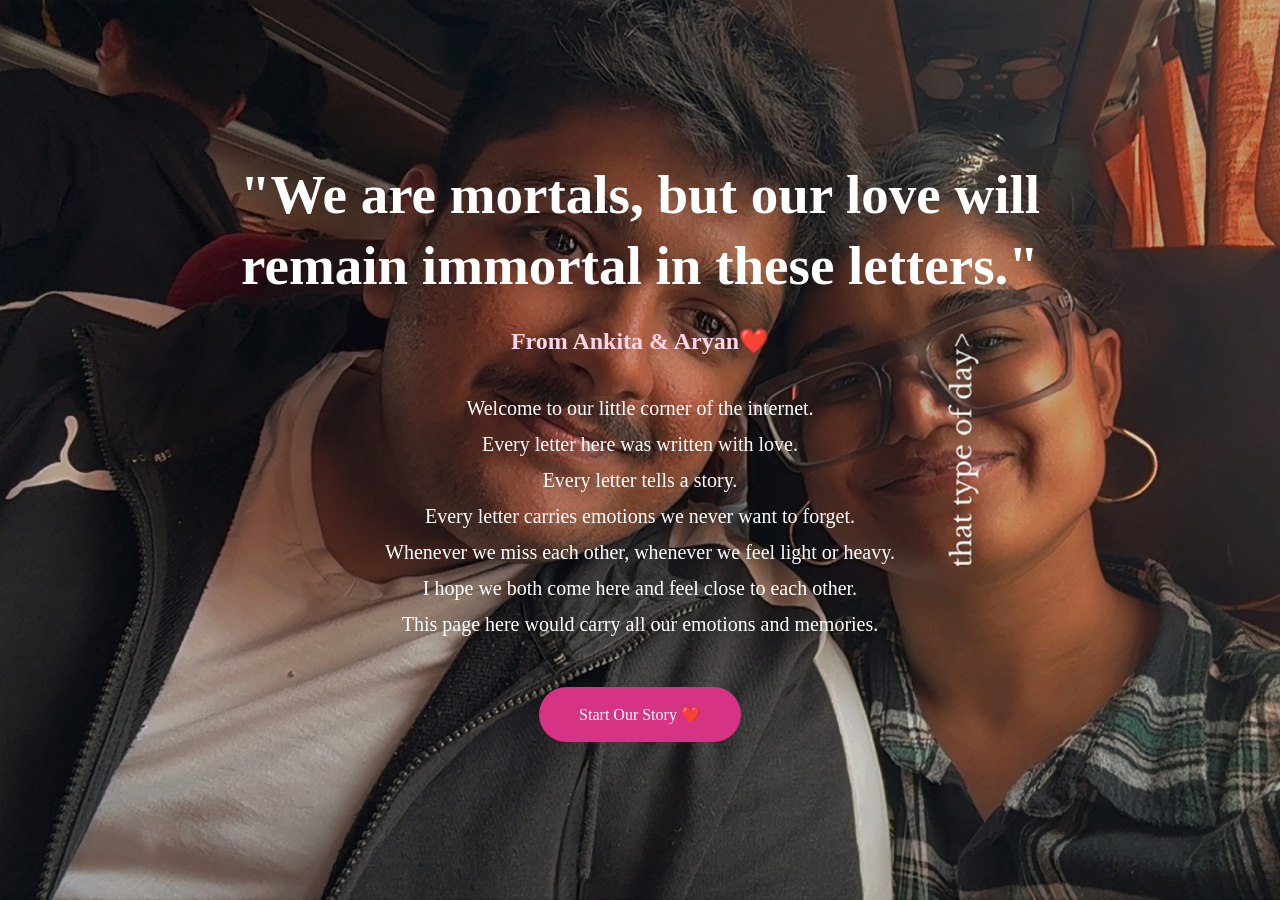
==== index.html @ c61db530 "Refactor index.html for wedding treasure feature Updated viewport meta tag and added wedding treasur" ====
<!DOCTYPE html>
<html lang="en">
 
<head>
    <meta charset="UTF-8">
    <meta name="viewport" content="width=device-width, initial-scale=1.0, viewport-fit=cover">

<meta name="theme-color" content="#1b6fc8">
    <title>To, Dr. Aryan Goyal ❤️</title>
    <link rel="stylesheet" href="style.css">
</head>
 
<body>
 <!-- =========================================================
     ONE PIECE — OUR GRAND LINE
 ========================================================= -->

 <section id="onePiecePage" class="one-piece-page">

    <!-- Opening Screen -->
    <div id="opOpening" class="op-opening">

        <div class="op-opening-content">

            <div class="op-compass">☸&#xFE0E;</div>

            <p class="op-small-text">
                EVERY ADVENTURE NEEDS A BEGINNING...
            </p>

            <h1>OUR GRAND LINE</h1>

            <div class="op-crossed">☠</div>

            <p class="op-couple-name">
                ANKITA X ARYAN
            </p>

            <button id="startGrandLine" class="op-main-button">
                SET SAIL ⚓
            </button>

        </div>
        

    </div>


    <!-- Main Grand Line -->
    <div id="grandLineContent" class="grand-line-content">
     <div id="opBgSlideshow" class="op-bg-slideshow" aria-hidden="true"></div>
        <!-- Grand Line header: back on the left, music on the right -->
        <header class="op-header">
            <button id="backFromOnePiece" class="op-back-button" type="button" aria-label="Back to main website">
                ← BACK
            </button>

            <div class="op-music-wrap">
                <button id="opMusicButton" class="op-music-button" type="button" aria-label="Grand Line music">
                    🎵
                </button>
                <div id="opMusicMenu" class="op-music-menu" aria-label="Grand Line playlist">
    
    <button type="button" class="op-song-btn" data-op-song="music/WeAre.mp3">
        ⚓ We Are
    </button>
    <button type="button" class="op-song-btn" data-op-song="music/BinksSake.mp3">
        🍶 Binks' Sake
    </button>
    <button type="button" class="op-song-btn" data-op-song="music/BrandNewWorld.mp3">
        🌊 Brand New World
    </button>
     <button type="button" class="op-song-btn" data-op-song="music/Dr.TonyTonyChopper.mp3">
        🩺 Dr. Tony Tony Chopper
    </button>
    <button type="button" class="op-song-btn" data-op-song="music/FightTogether.mp3">
        ⚔️ Fight Together
    </button>
    <button type="button" class="op-song-btn" data-op-song="music/Hope.mp3">
        🕊️ Hope
    </button>
    <button type="button" class="op-song-btn" data-op-song="music/MarvelousBattle.mp3">
        ☠️ Marvelous Battle
    </button>
    <button type="button" class="op-song-btn" data-op-song="music/MerryChristmas.mp3">
        🎄 Merry Christmas
    </button>
    <button type="button" class="op-song-btn" data-op-song="music/one_piece.mp3">
        🎵 Memories
    </button>
    <button type="button" class="op-song-btn" data-op-song="music/MotherSea.mp3">
        🐚 Mother Sea
    </button>
    <button type="button" class="op-song-btn" data-op-song="music/Sayaendou.mp3">
        🪼 Sayendou
    </button>
    <button type="button" class="op-song-btn" data-op-song="music/SharetheWorld.mp3">
        🌎 Share the world
    </button>
    <button type="button" class="op-song-btn" data-op-song="music/TotheGrandLine.mp3">
        ⛵ To the Grand Line
    </button>
                 
</div>
            </div>

        </header>


        <!-- Hero -->
        <section class="op-hero">

            <div class="op-cloud cloud-one"></div>
            <div class="op-cloud cloud-two"></div>

            <div class="op-hero-content">

                <p class="op-kicker">
                    TWO STRANGERS. ONE ADVENTURE.
                </p>

                <h2>
                    THE VOYAGE OF<br>
                    <span>ANKITA X ARYAN</span>
                </h2>

                <p>
                    Somewhere between one match of CODM
                    and a thousand memories,
                    our adventure began.
                </p>

                <div class="op-grand-line-menu" aria-label="Grand Line destinations">
                    <button type="button" class="op-destination-button" data-op-section="wantedSection">☠ WANTED</button>
                    <button type="button" class="op-destination-button" data-op-section="mapSection">🗺 OUR WORLD MAP</button>
                </div>

                
            </div>

        </section>


        <!-- Wanted Posters -->
        <section id="wantedSection" class="op-destination-panel wanted-section">
    <div class="op-panel-box op-section">

            <button type="button" class="op-panel-back" data-op-home>GRAND LINE</button>
            <div class="op-section-title">
                <span>☠</span>
                WANTED
                <span>☠</span>
            </div>

            <div class="wanted-container">

                <div class="wanted-poster">

                    <div class="wanted-top">
                        WANTED
                    </div>

                                        <div class="wanted-photo" id="aryanWantedPhoto">
                        <img class="wanted-photo-slide active" src="images/Aryanwanted1.jpeg" alt="Aryan Goyal">
                        <img class="wanted-photo-slide" src="images/AryanWanted2.jpeg" alt="Aryan Goyal">
                        <img class="wanted-photo-slide" src="images/AryanWanted3.jpeg" alt="Aryan Goyal">
                    </div>

                    <h3>ARYAN GOYAL</h3>

                    <p class="wanted-subtitle">
                        DEAD OR ALIVE
                    </p>

                    <p class="bounty">
                         5,564,800,000
                    </p>

                    <p class="crime">
                        Crime:<br>
                        Stealing Ankita's heart.
                    </p>

                </div>


                <div class="wanted-poster">

                    <div class="wanted-top">
                        WANTED
                    </div>

                                        <div class="wanted-photo">
                        <img src="images/AnkitaWanted.jpeg" alt="Ankita">
                    </div>

                    <h3>ANKITA</h3>

                    <p class="wanted-subtitle">
                        DEAD OR ALIVE
                    </p>

                    <p class="bounty">
                        5,564,800,000
                    </p>

                    <p class="crime">
                        Crime:<br>
                        Making Aryan fall in love.
                    </p>

                </div>

                     </div>

    </div>
        </section>


        <!-- Grand Line Map -->
        <section id="mapSection" class="op-destination-panel map-section">
    <div class="op-panel-box op-section">

            <button type="button" class="op-panel-back" data-op-home>GRAND LINE</button>

            <div class="op-section-title">
                <span>🗺️</span>
                OUR GRAND LINE
                <span>🗺️</span>
            </div>

            <p class="map-intro">
                Every island holds a piece of our story.
            </p>
            <p class="map-riddle">
    Eight islands scattered across the sea,<br>
    each one holds a part of you and me.<br>
    Sail to them all, leave none behind,<br>
    and the One Piece you seek will be yours to find.
   </p>

            <div class="grand-line-map">
                <!-- Map dressing -->
<div class="map-waves"></div>
<div class="map-waves waves-2"></div>
<div class="map-fog fog-1"></div>
<div class="map-fog fog-2"></div>

<svg class="map-compass" viewBox="0 0 100 100" aria-hidden="true">
    <circle cx="50" cy="50" r="46" fill="rgba(246,225,164,.55)" stroke="#6f4a20" stroke-width="3"/>
    <circle cx="50" cy="50" r="38" fill="none" stroke="#6f4a20" stroke-width="1" stroke-dasharray="2 3"/>
    <polygon points="8,50 50,43 92,50 50,57" fill="#f5e6b8" stroke="#4a2c12" stroke-width="1.5"/>
    <g class="compass-needle">
        <polygon points="50,20 57,50 50,44 43,50" fill="#b93427" stroke="#4a2c12" stroke-width="1.5"/>
        <polygon points="50,80 57,50 50,56 43,50" fill="#f5e6b8" stroke="#4a2c12" stroke-width="1.5"/>
    </g>
    <circle cx="50" cy="50" r="4" fill="#4a2c12"/>
    <text x="50" y="16" text-anchor="middle" font-size="11" fill="#4a2c12">N</text>
</svg>


<span class="map-deco sea-monster monster-1">🐙</span>
<span class="map-deco sea-monster monster-2">🐳</span>
<span class="map-deco sea-monster monster-3">🦀</span>

               <svg class="map-route" viewBox="0 0 100 100" preserveAspectRatio="none" aria-hidden="true">
    <polyline points="50.0,30.3 50.7,26.9 54.8,19.2 63.4,13.0 74.7,13.3 84.3,20.9 88.0,33.0 84.3,45.9 74.7,57.9 63.4,68.6 54.8,78.2 50.7,85.3 50.0,88.0 49.3,85.3 45.2,78.2 36.6,68.6 25.3,57.9 15.7,45.9 12.0,33.0 15.7,20.9 25.3,13.3 36.6,13.0 45.2,19.2 49.3,26.9 50.0,30.3"
              fill="none" stroke="#c0392b" stroke-width="0.6"
              stroke-dasharray="2.2,1.8" stroke-linecap="round"/>
</svg>
<!-- Island 0: Ankita -->
<button class="memory-island island-zero" data-memory="ankita">
   <svg class="island-shape" viewBox="0 0 200 160" aria-hidden="true">
    <ellipse cx="100" cy="140" rx="85" ry="14" fill="rgba(10,40,65,0.3)"/>
    <path d="M20,132 C14,118 19,109 30,107 L170,107 C181,109 186,118 180,132 C176,138 165,138 150,138 L50,138 C35,138 24,138 20,132 Z" fill="#dab876" stroke="#7a5a34" stroke-width="4" stroke-linejoin="round"/>
    <path d="M28,110 C30,96 44,92 58,92 L142,92 C156,92 170,96 172,110 Z" fill="#7cbf5a" stroke="#33531f" stroke-width="4" stroke-linejoin="round"/>

    <!-- curled, fluffy tail -->
    <path d="M128,98 C158,102 166,70 150,60 C143,56 137,63 144,68 C150,73 147,88 128,88" fill="#fffdf9" stroke="#8a93a6" stroke-width="3.5" stroke-linecap="round" stroke-linejoin="round"/>

    <!-- slimmer body -->
    <path d="M74,100 C68,80 80,60 100,60 C120,60 132,80 126,100 Z" fill="#fffdf9" stroke="#8a93a6" stroke-width="3.5" stroke-linejoin="round"/>
    <path d="M89,100 C87,85 93,74 100,74 C107,74 113,85 111,100 Z" fill="#f5efe8"/>
    <!-- dainty paws -->
    <ellipse cx="91" cy="100" rx="6" ry="3.6" fill="#fff" stroke="#8a93a6" stroke-width="2.5"/>
    <ellipse cx="109" cy="100" rx="6" ry="3.6" fill="#fff" stroke="#8a93a6" stroke-width="2.5"/>

    <!-- ears (softer, rounder tips) -->
    <path d="M75,34 Q76,14 80,13 Q90,18 94,27 Z" fill="#fffdf9" stroke="#8a93a6" stroke-width="3.5" stroke-linejoin="round"/>
    <path d="M125,34 Q124,14 120,13 Q110,18 106,27 Z" fill="#fffdf9" stroke="#8a93a6" stroke-width="3.5" stroke-linejoin="round"/>
    <path d="M79,30 Q80,20 82,19 Q86,22 88,26 Z" fill="#f9b7cb"/>
    <path d="M121,30 Q120,20 118,19 Q114,22 112,26 Z" fill="#f9b7cb"/>

    <!-- rounder head -->
    <ellipse cx="100" cy="43" rx="29" ry="25" fill="#fffdf9" stroke="#8a93a6" stroke-width="3.5"/>

    <!-- bow on the left ear -->
    <g stroke="#b83a6b" stroke-width="2" stroke-linejoin="round">
        <path d="M78,22 L66,14 L67,29 Z" fill="#ff7aa8"/>
        <path d="M78,22 L88,12 L90,27 Z" fill="#ff7aa8"/>
        <circle cx="78" cy="22" r="4" fill="#ff5c8a"/>
    </g>

    <!-- eyes with lashes -->
    <ellipse cx="89" cy="42" rx="5" ry="6.4" fill="#8fd3f5" stroke="#3b4656" stroke-width="1.8"/>
    <ellipse cx="111" cy="42" rx="5" ry="6.4" fill="#8fd3f5" stroke="#3b4656" stroke-width="1.8"/>
    <ellipse cx="89.5" cy="43" rx="2.2" ry="4.4" fill="#1c2430"/>
    <ellipse cx="110.5" cy="43" rx="2.2" ry="4.4" fill="#1c2430"/>
    <circle cx="90.8" cy="40" r="1.5" fill="#fff"/>
    <circle cx="111.8" cy="40" r="1.5" fill="#fff"/>
    <g stroke="#2a2f3c" stroke-width="1.8" stroke-linecap="round" fill="none">
        <path d="M83,38 Q82,35 79,34"/><path d="M84,36 Q83,32 81,30"/>
        <path d="M117,38 Q118,35 121,34"/><path d="M116,36 Q117,32 119,30"/>
    </g>

    <!-- blush -->
    <ellipse cx="80" cy="52" rx="6" ry="3.4" fill="#ffb3c8" opacity=".75"/>
    <ellipse cx="120" cy="52" rx="6" ry="3.4" fill="#ffb3c8" opacity=".75"/>

    <!-- tiny heart nose, little smile -->
    <ellipse cx="100" cy="54" rx="8" ry="5.5" fill="#fff6ee"/>
    <path d="M100,54 C96,49 94,52 96,54 L100,58 L104,54 C106,52 104,49 100,54 Z" fill="#f2799f" stroke="#a83a66" stroke-width="1" stroke-linejoin="round" transform="translate(0,-1)"/>
    <path d="M100,57 Q96,61 92,58 M100,57 Q104,61 108,58" fill="none" stroke="#9a8478" stroke-width="1.6" stroke-linecap="round"/>

    <!-- fine whiskers -->
    <g stroke="#a3abb9" stroke-width="1.4" stroke-linecap="round">
        <line x1="68" y1="52" x2="84" y2="54"/><line x1="68" y1="58" x2="84" y2="58"/>
        <line x1="132" y1="52" x2="116" y2="54"/><line x1="132" y1="58" x2="116" y2="58"/>
    </g>

    <!-- ribbon collar with bell -->
    <path d="M86,68 Q100,76 114,68" fill="none" stroke="#ff7aa8" stroke-width="4" stroke-linecap="round"/>
    <circle cx="100" cy="74" r="3.6" fill="#ffd23f" stroke="#b8860b" stroke-width="1.5"/>
    <line x1="100" y1="72" x2="100" y2="76" stroke="#b8860b" stroke-width="1"/>
</svg>
    <span class="island-icon">🌸</span>
    <strong>ANKITA<br>ISLAND</strong>
</button>
                <!-- Island 1 -->
<button class="memory-island island-one" data-memory="codm">
   <svg class="island-shape" viewBox="0 0 200 160" aria-hidden="true">
    <ellipse cx="100" cy="140" rx="85" ry="14" fill="rgba(10,40,65,0.3)"/>
    <path d="M20,132 C14,118 19,109 30,107 L170,107 C181,109 186,118 180,132 C176,138 165,138 150,138 L50,138 C35,138 24,138 20,132 Z" fill="#dab876" stroke="#7a5a34" stroke-width="4" stroke-linejoin="round"/>
    <path d="M28,110 C30,96 44,92 58,92 L142,92 C156,92 170,96 172,110 Z" fill="#6f9a4a" stroke="#33531f" stroke-width="4" stroke-linejoin="round"/>
    <!-- crosshair -->
    <g fill="none" stroke="#d9482b" stroke-width="3" stroke-linecap="round">
        <circle cx="100" cy="24" r="13"/>
        <line x1="100" y1="6" x2="100" y2="14"/><line x1="100" y1="34" x2="100" y2="42"/>
        <line x1="82" y1="24" x2="90" y2="24"/><line x1="110" y1="24" x2="118" y2="24"/>
    </g>
    <circle cx="100" cy="24" r="2" fill="#d9482b"/>
    <!-- controller -->
    <path d="M50,66 C50,52 62,48 76,48 L124,48 C138,48 150,52 150,66 C152,84 146,98 134,98 C124,98 120,90 112,86 L88,86 C80,90 76,98 66,98 C54,98 48,84 50,66 Z" fill="#3b3f51" stroke="#151826" stroke-width="4" stroke-linejoin="round"/>
    <!-- d-pad -->
    <rect x="68" y="58" width="8" height="22" rx="2" fill="#d8dce8" stroke="#151826" stroke-width="1.5"/>
    <rect x="61" y="65" width="22" height="8" rx="2" fill="#d8dce8" stroke="#151826" stroke-width="1.5"/>
    <!-- buttons -->
    <circle cx="128" cy="58" r="5" fill="#f4c542" stroke="#151826" stroke-width="1.5"/>
    <circle cx="138" cy="67" r="5" fill="#e5484d" stroke="#151826" stroke-width="1.5"/>
    <circle cx="128" cy="76" r="5" fill="#3fa7f5" stroke="#151826" stroke-width="1.5"/>
    <circle cx="118" cy="67" r="5" fill="#4cc26b" stroke="#151826" stroke-width="1.5"/>
    <!-- sticks + center buttons -->
    <circle cx="90"  cy="77" r="6" fill="#20243a" stroke="#0b0d18" stroke-width="2"/>
    <circle cx="110" cy="77" r="6" fill="#20243a" stroke="#0b0d18" stroke-width="2"/>
    <rect x="94" y="58" width="5" height="3" rx="1.5" fill="#9aa2bd"/>
    <rect x="101" y="58" width="5" height="3" rx="1.5" fill="#9aa2bd"/>
</svg>
    <span class="island-icon">🎮</span>
    <strong>CODM<br>ISLAND</strong>
</button>

<!-- Island 2 -->
<button class="memory-island island-two" data-memory="videocall">
   <svg class="island-shape" viewBox="0 0 200 160" aria-hidden="true">
    <ellipse cx="100" cy="140" rx="85" ry="14" fill="rgba(10,40,65,0.3)"/>
    <path d="M20,132 C14,118 19,109 30,107 L170,107 C181,109 186,118 180,132 C176,138 165,138 150,138 L50,138 C35,138 24,138 20,132 Z" fill="#dab876" stroke="#7a5a34" stroke-width="4" stroke-linejoin="round"/>
    <path d="M28,110 C30,96 44,92 58,92 L142,92 C156,92 170,96 172,110 Z" fill="#5c9a48" stroke="#33531f" stroke-width="4" stroke-linejoin="round"/>
    <!-- signal waves -->
    <g fill="none" stroke="#ff5c8a" stroke-width="3" stroke-linecap="round">
        <path d="M136,40 A14,14 0 0 1 136,60"/><path d="M144,32 A24,24 0 0 1 144,68"/>
        <path d="M64,40 A14,14 0 0 0 64,60"/><path d="M56,32 A24,24 0 0 0 56,68"/>
    </g>
    <!-- phone -->
    <rect x="74" y="14" width="52" height="88" rx="9" fill="#1d2a44" stroke="#0d1b2a" stroke-width="4"/>
    <rect x="80" y="24" width="40" height="64" rx="3" fill="#8fd6f2"/>
    <rect x="92" y="17" width="16" height="3" rx="1.5" fill="#0d1b2a"/>
    <!-- person on screen -->
    <circle cx="100" cy="49" r="8" fill="#ffd9b8" stroke="#7a5a34" stroke-width="1.5"/>
    <path d="M84,88 C84,68 116,68 116,88 Z" fill="#ff8fb3" stroke="#a83a66" stroke-width="1.5"/>
    <!-- self view -->
    <rect x="104" y="27" width="13" height="17" rx="2" fill="#ffe28d" stroke="#7a5a34" stroke-width="1.5"/>
    <!-- call button -->
    <circle cx="100" cy="95" r="4" fill="#e5484d"/>
</svg>
    <span class="island-icon">📞</span>
    <strong>VIDEO<br>CALLS</strong>
</button>

<!-- Island 3 -->
<button class="memory-island island-three" data-memory="Mysore">
  <svg class="island-shape" viewBox="0 0 200 160" aria-hidden="true">
    <ellipse cx="100" cy="140" rx="85" ry="14" fill="rgba(10,40,65,0.3)"/>
    <path d="M20,132 C14,118 19,109 30,107 L170,107 C181,109 186,118 180,132 C176,138 165,138 150,138 L50,138 C35,138 24,138 20,132 Z" fill="#dab876" stroke="#7a5a34" stroke-width="4" stroke-linejoin="round"/>
    <path d="M28,110 C30,96 44,92 58,92 L142,92 C156,92 170,96 172,110 Z" fill="#5c9a48" stroke="#33531f" stroke-width="4" stroke-linejoin="round"/>

    <!-- main facade -->
    <rect x="44" y="68" width="112" height="26" fill="#f3e2b3" stroke="#7a5a34" stroke-width="3"/>
    <!-- roof ledge -->
    <rect x="42" y="64" width="116" height="6" fill="#e8d09a" stroke="#7a5a34" stroke-width="2.5"/>

    <!-- corner towers -->
    <rect x="38"  y="50" width="18" height="44" fill="#f3e2b3" stroke="#7a5a34" stroke-width="3"/>
    <rect x="144" y="50" width="18" height="44" fill="#f3e2b3" stroke="#7a5a34" stroke-width="3"/>
    <!-- corner tower domes -->
    <path d="M36,50 Q47,28 58,50 Z" fill="#e8a33d" stroke="#7a4a10" stroke-width="3" stroke-linejoin="round"/>
    <path d="M142,50 Q153,28 164,50 Z" fill="#e8a33d" stroke="#7a4a10" stroke-width="3" stroke-linejoin="round"/>
    <circle cx="47" cy="27" r="2.2" fill="#d9482b"/>
    <circle cx="153" cy="27" r="2.2" fill="#d9482b"/>

    <!-- small side domes on the roofline -->
    <path d="M66,64 Q73,50 80,64 Z" fill="#e8a33d" stroke="#7a4a10" stroke-width="2.5" stroke-linejoin="round"/>
    <path d="M120,64 Q127,50 134,64 Z" fill="#e8a33d" stroke="#7a4a10" stroke-width="2.5" stroke-linejoin="round"/>

    <!-- central tower -->
    <rect x="86" y="36" width="28" height="58" fill="#f3e2b3" stroke="#7a5a34" stroke-width="3"/>
    <!-- central tower balcony band -->
    <rect x="83" y="50" width="34" height="5" fill="#e8d09a" stroke="#7a5a34" stroke-width="2"/>
    <!-- central golden dome -->
    <path d="M82,36 Q100,4 118,36 Z" fill="#e8a33d" stroke="#7a4a10" stroke-width="3" stroke-linejoin="round"/>
    <path d="M94,26 Q97,16 101,13" fill="none" stroke="#fff3c4" stroke-width="2" stroke-linecap="round" opacity=".8"/>
    <!-- arched windows, facade -->
    <g fill="#7a4a2a">
        <path d="M50,88 v-8 a4,4 0 0 1 8,0 v8 Z"/>
        <path d="M62,88 v-8 a4,4 0 0 1 8,0 v8 Z"/>
        <path d="M74,88 v-8 a4,4 0 0 1 8,0 v8 Z"/>
        <path d="M118,88 v-8 a4,4 0 0 1 8,0 v8 Z"/>
        <path d="M130,88 v-8 a4,4 0 0 1 8,0 v8 Z"/>
        <path d="M142,88 v-8 a4,4 0 0 1 8,0 v8 Z"/>
    </g>
    <!-- arched windows, corner towers and central tower -->
    <g fill="#7a4a2a">
        <path d="M43,64 v-6 a4,4 0 0 1 8,0 v6 Z"/>
        <path d="M149,64 v-6 a4,4 0 0 1 8,0 v6 Z"/>
        <path d="M96,48 v-6 a4,4 0 0 1 8,0 v6 Z"/>
    </g>

    <!-- grand central entrance arch -->
    <path d="M90,94 V78 a10,10 0 0 1 20,0 V94 Z" fill="#7a4a2a" stroke="#4a2c12" stroke-width="2.5"/>
    <path d="M94,94 V80 a6,6 0 0 1 12,0 V94 Z" fill="#3a2010"/>

    <!-- lawn shrubs -->
    <circle cx="30"  cy="100" r="7" fill="#3f8a3a" stroke="#245a22" stroke-width="2.5"/>
    <circle cx="170" cy="100" r="7" fill="#3f8a3a" stroke="#245a22" stroke-width="2.5"/>
</svg>
    <span class="island-icon">🏰✨</span>
    <strong>MYSORE<br>ISLAND</strong>
</button>

<!-- Island 4 -->
<button class="memory-island island-four" data-memory="Banglore">
 <svg class="island-shape" viewBox="0 0 200 160" aria-hidden="true">
    <ellipse cx="100" cy="140" rx="85" ry="14" fill="rgba(10,40,65,0.3)"/>
    <path d="M20,132 C14,118 19,109 30,107 L170,107 C181,109 186,118 180,132 C176,138 165,138 150,138 L50,138 C35,138 24,138 20,132 Z" fill="#dab876" stroke="#7a5a34" stroke-width="4" stroke-linejoin="round"/>
    <path d="M28,110 C30,96 44,92 58,92 L142,92 C156,92 170,96 172,110 Z" fill="#5c9a48" stroke="#33531f" stroke-width="4" stroke-linejoin="round"/>

    <!-- main block -->
    <rect x="66" y="62" width="68" height="30" fill="#d9d4c7" stroke="#5b564a" stroke-width="3"/>
    <!-- battlements across the top of the main block -->
    <g fill="#d9d4c7" stroke="#5b564a" stroke-width="2.5">
        <rect x="68"  y="55" width="8" height="7"/>
        <rect x="80"  y="55" width="8" height="7"/>
        <rect x="92"  y="55" width="8" height="7"/>
        <rect x="104" y="55" width="8" height="7"/>
        <rect x="116" y="55" width="8" height="7"/>
        <rect x="126" y="55" width="6" height="7"/>
    </g>

    <!-- towers -->
    <rect x="46"  y="40" width="26" height="52" fill="#c9c4b5" stroke="#5b564a" stroke-width="3"/>
    <rect x="128" y="40" width="26" height="52" fill="#c9c4b5" stroke="#5b564a" stroke-width="3"/>
    <g fill="#c9c4b5" stroke="#5b564a" stroke-width="2.5">
        <rect x="46"  y="33" width="7" height="7"/><rect x="55"  y="33" width="7" height="7"/><rect x="64"  y="33" width="7" height="7"/>
        <rect x="129" y="33" width="7" height="7"/><rect x="138" y="33" width="7" height="7"/><rect x="147" y="33" width="7" height="7"/>
    </g>

    <!-- tower windows -->
    <g fill="#5b3a22">
        <path d="M54,62 v-6 a5,5 0 0 1 10,0 v6 Z"/>
        <path d="M136,62 v-6 a5,5 0 0 1 10,0 v6 Z"/>
        <path d="M54,82 v-6 a5,5 0 0 1 10,0 v6 Z"/>
        <path d="M136,82 v-6 a5,5 0 0 1 10,0 v6 Z"/>
    </g>

    <!-- timber band on main block -->
    <line x1="72" y1="72" x2="128" y2="72" stroke="#6b4423" stroke-width="2" opacity=".7"/>

    <!-- main block windows -->
    <g fill="#5b3a22">
        <path d="M76,72 v-4 a4,4 0 0 1 8,0 v4 Z"/>
        <path d="M116,72 v-4 a4,4 0 0 1 8,0 v4 Z"/>
    </g>

    <!-- entrance -->
    <path d="M91,92 V82 a9,9 0 0 1 18,0 V92 Z" fill="#7a4a2a" stroke="#4a2c12" stroke-width="2.5"/>

    <!-- lawn shrubs -->
    <circle cx="36"  cy="98" r="8" fill="#3f8a3a" stroke="#245a22" stroke-width="2.5"/>
    <circle cx="164" cy="98" r="8" fill="#3f8a3a" stroke="#245a22" stroke-width="2.5"/>
</svg>
    <span class="island-icon">🏰</span>
    <strong>BANGLORE<br>ISLAND</strong>
</button>

<!-- Island 5 -->
<button class="memory-island island-five" data-memory="Mumbai">
   <svg class="island-shape" viewBox="0 0 200 160" aria-hidden="true">
    <defs>
        <clipPath id="mdBay">
            <path d="M36,102 C36,40 164,40 164,102 Z"/>
        </clipPath>
    </defs>

    <ellipse cx="100" cy="140" rx="85" ry="14" fill="rgba(10,40,65,0.3)"/>
    <path d="M20,132 C14,118 19,109 30,107 L170,107 C181,109 186,118 180,132 C176,138 165,138 150,138 L50,138 C35,138 24,138 20,132 Z" fill="#dab876" stroke="#7a5a34" stroke-width="4" stroke-linejoin="round"/>

    <!-- sea and sky view of the bay -->
    <g clip-path="url(#mdBay)">
        <!-- sky -->
        <rect x="30" y="36" width="140" height="40" fill="#ffd9a0"/>
        <rect x="30" y="58" width="140" height="18" fill="#ffc27d"/>
        <!-- sun -->
        <circle cx="100" cy="74" r="18" fill="#ffe0a0" opacity=".55"/>
        <circle cx="100" cy="74" r="11" fill="#ff8c42"/>
        <!-- sea -->
        <rect x="30" y="74" width="140" height="32" fill="#3f9bc4"/>
        <rect x="30" y="74" width="140" height="6" fill="#62b6d6"/>
        <!-- sun reflection -->
        <g fill="#ffd27a">
            <rect x="92" y="78" width="16" height="2.4" rx="1.2"/>
            <rect x="95" y="84" width="10" height="2.4" rx="1.2"/>
            <rect x="97" y="90" width="6"  height="2.4" rx="1.2"/>
        </g>
        <!-- waves -->
        <g fill="none" stroke="#e8f7ff" stroke-width="2" stroke-linecap="round" opacity=".85">
            <path d="M46,86 q5,-4 10,0 t10,0"/>
            <path d="M128,84 q5,-4 10,0 t10,0"/>
            <path d="M58,96 q5,-4 10,0 t10,0"/>
            <path d="M120,96 q5,-4 10,0 t10,0"/>
        </g>
        <!-- a couple of gulls -->
        <g fill="none" stroke="#5b4a3a" stroke-width="1.8" stroke-linecap="round">
            <path d="M64,54 q3,-3 6,0 q3,-3 6,0"/>
            <path d="M126,46 q2.5,-2.5 5,0 q2.5,-2.5 5,0"/>
        </g>
    </g>
    
    
</svg>
    <span class="island-icon">🌊</span>
    <strong>MUMBAI<br>ISLAND</strong>
</button>
  <!-- Island 6: Aryan -->
<button class="memory-island island-six" data-memory="aryanAbout">
    <svg class="island-shape" viewBox="0 0 200 160" aria-hidden="true">
    <ellipse cx="100" cy="140" rx="85" ry="14" fill="rgba(10,40,65,0.3)"/>
    <path d="M20,132 C14,118 19,109 30,107 L170,107 C181,109 186,118 180,132 C176,138 165,138 150,138 L50,138 C35,138 24,138 20,132 Z" fill="#dab876" stroke="#7a5a34" stroke-width="4" stroke-linejoin="round"/>
    <path d="M28,110 C30,96 44,92 58,92 L142,92 C156,92 170,96 172,110 Z" fill="#5c9a48" stroke="#33531f" stroke-width="4" stroke-linejoin="round"/>

    <!-- tail -->
    <path d="M132,100 C160,102 166,74 152,64" fill="none" stroke="#8a4b12" stroke-width="10" stroke-linecap="round"/>
    <path d="M132,100 C160,102 166,74 152,64" fill="none" stroke="#f2a65a" stroke-width="6" stroke-linecap="round"/>

    <!-- white coat -->
    <path d="M66,103 C58,80 74,62 100,62 C126,62 142,80 134,103 Z" fill="#fffdf7" stroke="#5b6570" stroke-width="3.5" stroke-linejoin="round"/>
    <!-- scrubs -->
    <polygon points="89,64 100,84 111,64" fill="#4aa3c7" stroke="#2f6f8c" stroke-width="2" stroke-linejoin="round"/>
    <!-- lapels -->
    <path d="M89,64 L96,90 M111,64 L104,90" stroke="#5b6570" stroke-width="2.2" fill="none" stroke-linecap="round"/>
    <!-- pocket + pen -->
    <rect x="110" y="84" width="14" height="13" rx="1.5" fill="#f1ede0" stroke="#5b6570" stroke-width="2"/>
    <line x1="117" y1="80" x2="117" y2="88" stroke="#e5484d" stroke-width="2.5" stroke-linecap="round"/>

    <!-- paws -->
    <ellipse cx="86" cy="103" rx="7" ry="4" fill="#fde7c8" stroke="#8a4b12" stroke-width="2.5"/>
    <ellipse cx="114" cy="103" rx="7" ry="4" fill="#fde7c8" stroke="#8a4b12" stroke-width="2.5"/>

    <!-- ears -->
    <polygon points="74,34 78,12 94,26" fill="#f2a65a" stroke="#8a4b12" stroke-width="3.5" stroke-linejoin="round"/>
    <polygon points="126,34 122,12 106,26" fill="#f2a65a" stroke="#8a4b12" stroke-width="3.5" stroke-linejoin="round"/>
    <polygon points="79,30 80,19 88,26" fill="#f7a8bf"/>
    <polygon points="121,30 120,19 112,26" fill="#f7a8bf"/>

    <!-- head -->
    <ellipse cx="100" cy="42" rx="29" ry="25" fill="#f2a65a" stroke="#8a4b12" stroke-width="3.5"/>

    <!-- head mirror -->
    <path d="M73,34 Q100,20 127,34" fill="none" stroke="#8a93a0" stroke-width="3.5" stroke-linecap="round"/>
    <circle cx="100" cy="24" r="8" fill="#dfe6ee" stroke="#5b6570" stroke-width="2.5"/>
    <circle cx="100" cy="24" r="2.6" fill="#5b6570"/>
    <path d="M94,21 Q96,18 99,18" fill="none" stroke="#fff" stroke-width="1.6" stroke-linecap="round"/>

    <!-- eyes -->
    <ellipse cx="89" cy="42" rx="4.5" ry="6" fill="#fff" stroke="#2a1a0a" stroke-width="1.8"/>
    <ellipse cx="111" cy="42" rx="4.5" ry="6" fill="#fff" stroke="#2a1a0a" stroke-width="1.8"/>
    <ellipse cx="89.5" cy="43" rx="2.4" ry="4.2" fill="#2a1a0a"/>
    <ellipse cx="110.5" cy="43" rx="2.4" ry="4.2" fill="#2a1a0a"/>
    <circle cx="90.5" cy="40.5" r="1.2" fill="#fff"/>
    <circle cx="111.5" cy="40.5" r="1.2" fill="#fff"/>

    <!-- muzzle, nose, mouth -->
    <ellipse cx="100" cy="54" rx="9" ry="6.5" fill="#fde7c8"/>
    <path d="M96,50 L104,50 L100,55 Z" fill="#e8668a" stroke="#a83a66" stroke-width="1.2" stroke-linejoin="round"/>
    <path d="M100,55 L100,58 M100,58 Q95,62 91,58 M100,58 Q105,62 109,58" fill="none" stroke="#8a4b12" stroke-width="1.8" stroke-linecap="round"/>

    <!-- whiskers -->
    <g stroke="#6b4423" stroke-width="1.6" stroke-linecap="round">
        <line x1="70" y1="52" x2="86" y2="55"/><line x1="69" y1="59" x2="86" y2="59"/>
        <line x1="130" y1="52" x2="114" y2="55"/><line x1="131" y1="59" x2="114" y2="59"/>
    </g>

    <!-- stethoscope around the neck -->
    <path d="M88,66 C84,88 94,97 100,97 C106,97 116,88 112,66" fill="none" stroke="#2b3544" stroke-width="4" stroke-linecap="round"/>
    <circle cx="88" cy="66" r="3.2" fill="#c9d3de" stroke="#2b3544" stroke-width="2"/>
    <circle cx="112" cy="66" r="3.2" fill="#c9d3de" stroke="#2b3544" stroke-width="2"/>
    <circle cx="100" cy="99" r="5" fill="#c9d3de" stroke="#2b3544" stroke-width="2.5"/>
    <circle cx="100" cy="99" r="2" fill="#eef3f7"/>
</svg>
    <span class="island-icon">⚓</span>
    <strong>ARYAN<br>ISLAND</strong>
</button>
<!-- Island 7: Future -->
<button class="memory-island island-seven" data-memory="future">
    <svg class="island-shape" viewBox="0 0 200 160" aria-hidden="true">
        <ellipse cx="100" cy="140" rx="85" ry="14" fill="rgba(10,40,65,0.3)"/>
        <path d="M20,132 C14,118 19,109 30,107 L170,107 C181,109 186,118 180,132 C176,138 165,138 150,138 L50,138 C35,138 24,138 20,132 Z" fill="#dab876" stroke="#7a5a34" stroke-width="4" stroke-linejoin="round"/>
        <path d="M28,110 C30,96 44,92 58,92 L142,92 C156,92 170,96 172,110 Z" fill="#6fb35a" stroke="#33531f" stroke-width="4" stroke-linejoin="round"/>

        <!-- crescent moon + stars -->
        
        <g fill="#fff6c8" stroke="#c9a53a" stroke-width="1.2" stroke-linejoin="round">
            <path d="M40,22 l2.4,6.4 6.6,2.4 -6.6,2.4 -2.4,6.4 -2.4,-6.4 -6.6,-2.4 6.6,-2.4z"/>
            <path d="M72,10 l1.8,4.6 4.6,1.8 -4.6,1.8 -1.8,4.6 -1.8,-4.6 -4.6,-1.8 4.6,-1.8z"/>
            <path d="M126,28 l1.6,4 4,1.6 -4,1.6 -1.6,4 -1.6,-4 -4,-1.6 4,-1.6z"/>
        </g>

        <!-- little dream house -->
        <rect x="132" y="42" width="9" height="20" fill="#9c5a3c" stroke="#4a2c12" stroke-width="2.5"/>
        <rect x="68" y="62" width="64" height="32" fill="#f6e6c8" stroke="#7a5a34" stroke-width="3"/>
        <polygon points="60,64 100,32 140,64" fill="#c0392b" stroke="#6e1f16" stroke-width="3.5" stroke-linejoin="round"/>
        <line x1="74" y1="56" x2="126" y2="56" stroke="#8e2a20" stroke-width="2" opacity=".5"/>

       

        <!-- door + side windows -->
        <path d="M91,94 V80 a9,9 0 0 1 18,0 V94 Z" fill="#7a4a2a" stroke="#4a2c12" stroke-width="2.5"/>
        <circle cx="105" cy="87" r="1.5" fill="#ffd23f"/>
        <rect x="74" y="72" width="12" height="12" fill="#ffe28d" stroke="#7a5a34" stroke-width="2"/>
        <rect x="114" y="72" width="12" height="12" fill="#ffe28d" stroke="#7a5a34" stroke-width="2"/>

        <!-- fairy lights on the lawn -->
        <g fill="#ff7aa8" stroke="#a83a66" stroke-width="1">
            <circle cx="40" cy="100" r="3"/><circle cx="52" cy="104" r="3"/>
            <circle cx="148" cy="104" r="3"/><circle cx="160" cy="100" r="3"/>
        </g>
        <!-- shrubs -->
        <circle cx="34" cy="96" r="7" fill="#3f8a3a" stroke="#245a22" stroke-width="2.5" opacity=".0"/>
    </svg>
    <span class="island-icon">🔮</span>
    <strong>FUTURE<br>ISLAND</strong>
</button>
                <div class="map-ship">
    <span class="ship-flip"><span class="ship-emoji">⛵</span></span>
</div>
<div id="mapTreasure" class="map-treasure">
    <button id="treasureChest" class="treasure-chest" type="button" aria-label="Open the treasure chest">

        <svg class="chest-svg" viewBox="0 0 200 170" xmlns="http://www.w3.org/2000/svg" aria-hidden="true">
  <defs>
    <linearGradient id="cWood" x1="0" y1="0" x2="0" y2="1">
      <stop offset="0%" stop-color="#b9772f"/><stop offset="100%" stop-color="#6b3d15"/>
    </linearGradient>
    <linearGradient id="cLid" x1="0" y1="0" x2="0" y2="1">
      <stop offset="0%" stop-color="#e2a35a"/><stop offset="100%" stop-color="#8f5a22"/>
    </linearGradient>
    <linearGradient id="cGold" x1="0" y1="0" x2="1" y2="1">
      <stop offset="0%" stop-color="#fff0b5"/><stop offset="45%" stop-color="#f0bd4f"/><stop offset="100%" stop-color="#a8751d"/>
    </linearGradient>
    <radialGradient id="cGem" cx="35%" cy="30%" r="75%">
      <stop offset="0%" stop-color="#ffe9ee"/><stop offset="45%" stop-color="#ff5c7a"/><stop offset="100%" stop-color="#9c1636"/>
    </radialGradient>
    <radialGradient id="cGlow" cx="50%" cy="50%" r="50%">
      <stop offset="0%" stop-color="#fff2b0" stop-opacity=".95"/>
      <stop offset="60%" stop-color="#ffd35c" stop-opacity=".35"/>
      <stop offset="100%" stop-color="#ffd35c" stop-opacity="0"/>
    </radialGradient>
    <linearGradient id="cRay" x1="0" y1="1" x2="0" y2="0">
      <stop offset="0%" stop-color="#fff3b8" stop-opacity=".8"/>
      <stop offset="100%" stop-color="#fff3b8" stop-opacity="0"/>
    </linearGradient>
    <clipPath id="cLidClip">
      <path d="M20,84 C20,36 48,16 100,16 C152,16 180,36 180,84 Z"/>
    </clipPath>
  </defs>

  <!-- soft glow behind chest -->
  <ellipse class="chest-glow" cx="100" cy="80" rx="120" ry="90" fill="url(#cGlow)"/>

  <!-- light rays (show when open) -->
  <g class="chest-rays">
    <polygon points="100,80 40,-40 70,-40"  fill="url(#cRay)"/>
    <polygon points="100,80 90,-55 112,-55" fill="url(#cRay)"/>
    <polygon points="100,80 130,-40 160,-40" fill="url(#cRay)"/>
    <polygon points="100,80 10,-5 10,25"    fill="url(#cRay)"/>
    <polygon points="100,80 190,-5 190,25"  fill="url(#cRay)"/>
  </g>

  <ellipse class="chest-shadow" cx="100" cy="158" rx="78" ry="9"/>

  <!-- treasure inside (hidden behind the lid until open) -->
  <g class="chest-loot">
    <path d="M30,86 C40,62 62,56 100,54 C138,56 160,62 170,86 Z" fill="#c98a1c" stroke="#7a5417" stroke-width="2"/>
    <g fill="url(#cGold)" stroke="#7a5417" stroke-width="1.5">
      <ellipse cx="50"  cy="70" rx="9" ry="5"/>
      <ellipse cx="72"  cy="62" rx="9" ry="5"/>
      <ellipse cx="96"  cy="58" rx="9" ry="5"/>
      <ellipse cx="122" cy="62" rx="9" ry="5"/>
      <ellipse cx="146" cy="70" rx="9" ry="5"/>
      <ellipse cx="62"  cy="78" rx="9" ry="5"/>
      <ellipse cx="86"  cy="72" rx="9" ry="5"/>
      <ellipse cx="112" cy="72" rx="9" ry="5"/>
      <ellipse cx="136" cy="78" rx="9" ry="5"/>
    </g>
    <polygon points="100,44 108,56 100,68 92,56"  fill="url(#cGem)" stroke="#5e0f23" stroke-width="1.5"/>
    <polygon points="64,56 70,64 64,72 58,64"     fill="#7fd7f2" stroke="#0d4f6b" stroke-width="1.2"/>
    <polygon points="138,54 144,62 138,70 132,62" fill="#9df2b1" stroke="#1d6b34" stroke-width="1.2"/>
  </g>

  <!-- chest body -->
  <rect x="22" y="82" width="156" height="70" rx="10" fill="url(#cWood)" stroke="#3d2310" stroke-width="4"/>
  <g stroke="rgba(40,20,6,.35)" stroke-width="2">
    <line x1="22" y1="105" x2="178" y2="105"/>
    <line x1="22" y1="128" x2="178" y2="128"/>
  </g>

  <!-- vertical gold bands -->
  <rect x="34"  y="82" width="13" height="70" fill="url(#cGold)" stroke="#3d2310" stroke-width="2"/>
  <rect x="153" y="82" width="13" height="70" fill="url(#cGold)" stroke="#3d2310" stroke-width="2"/>
  <!-- top + bottom rims -->
  <rect x="22" y="82"  width="156" height="10" fill="url(#cGold)" stroke="#3d2310" stroke-width="2"/>
  <rect x="22" y="140" width="156" height="12" rx="3" fill="url(#cGold)" stroke="#3d2310" stroke-width="2"/>

  <!-- rivets -->
  <g fill="#fff2c4" stroke="#7a5417" stroke-width="1">
    <circle cx="40.5" cy="100" r="2.4"/><circle cx="40.5" cy="122" r="2.4"/>
    <circle cx="159.5" cy="100" r="2.4"/><circle cx="159.5" cy="122" r="2.4"/>
  </g>

  <!-- lid -->
  <g class="chest-lid-group">
    <path d="M20,84 C20,36 48,16 100,16 C152,16 180,36 180,84 Z" fill="url(#cLid)" stroke="#3d2310" stroke-width="4"/>
    <g clip-path="url(#cLidClip)">
      <rect x="34"  y="10" width="13" height="80" fill="url(#cGold)" stroke="#3d2310" stroke-width="2"/>
      <rect x="153" y="10" width="13" height="80" fill="url(#cGold)" stroke="#3d2310" stroke-width="2"/>
      <path d="M30,30 C60,12 140,12 170,30" fill="none" stroke="rgba(255,255,255,.35)" stroke-width="4" stroke-linecap="round"/>
    </g>
    <rect x="20" y="72" width="160" height="13" fill="url(#cGold)" stroke="#3d2310" stroke-width="2"/>

    <!-- jolly roger -->
    <g class="chest-skull" stroke="#2b1708" stroke-width="2" stroke-linejoin="round" stroke-linecap="round">
      <path d="M78,58 L122,32 M122,58 L78,32" fill="none" stroke="#fff6da" stroke-width="4"/>
      <path d="M78,58 L122,32 M122,58 L78,32" fill="none" stroke="#2b1708" stroke-width="1" />
      <circle cx="100" cy="42" r="12" fill="#fff6da"/>
      <rect x="94" y="49" width="12" height="8" rx="2" fill="#fff6da"/>
      <circle cx="95.5"  cy="41" r="3" fill="#2b1708" stroke="none"/>
      <circle cx="104.5" cy="41" r="3" fill="#2b1708" stroke="none"/>
      <path d="M100,45 l-1.6,3 h3.2z" fill="#2b1708" stroke="none"/>
    </g>
  </g>

  <!-- lock -->
  <g class="chest-lock-group">
    <path d="M90,84 v-9 a10,10 0 0 1 20,0 v9" fill="none" stroke="#3d2310" stroke-width="5"/>
    <rect x="84" y="82" width="32" height="26" rx="6" fill="url(#cGold)" stroke="#3d2310" stroke-width="3"/>
    <circle cx="100" cy="93" r="4" fill="#3d2310"/>
    <rect x="98.4" y="93" width="3.2" height="8" rx="1.5" fill="#3d2310"/>
  </g>

  <!-- sparkles -->
  <g class="chest-sparkles">
    <path class="sparkle s1" d="M42,24 l2.4,6 6,2.4 -6,2.4 -2.4,6 -2.4,-6 -6,-2.4 6,-2.4z"/>
    <path class="sparkle s2" d="M158,20 l2,5 5,2 -5,2 -2,5 -2,-5 -5,-2 5,-2z"/>
    <path class="sparkle s3" d="M128,6 l1.6,4 4,1.6 -4,1.6 -1.6,4 -1.6,-4 -4,-1.6 4,-1.6z"/>
    <path class="sparkle s4" d="M66,4 l1.6,4 4,1.6 -4,1.6 -1.6,4 -1.6,-4 -4,-1.6 4,-1.6z"/>
  </g>
</svg>

    </button>
    <p class="chest-hint">ONE PIECE</p>
</div>

            </div>

    </div>
        </section>


        <!-- =========================
     MEMORY / POLAROID POPUP
========================= -->
            

                

<div id="memoryModal" class="memory-modal">

    <div class="memory-modal-box">

        <button
            id="closeMemory"
            class="close-memory"
            type="button"
            aria-label="Close memory">
            <svg class="wheel-icon close-wheel" viewBox="0 0 100 100" aria-hidden="true">
    <circle cx="50" cy="50" r="42" fill="none" stroke="currentColor" stroke-width="6"/>
    <circle cx="50" cy="50" r="10" fill="none" stroke="currentColor" stroke-width="6"/>
    <g stroke="currentColor" stroke-width="6" stroke-linecap="round">
        <line x1="50" y1="8" x2="50" y2="26"/>
        <line x1="50" y1="74" x2="50" y2="92"/>
        <line x1="8" y1="50" x2="26" y2="50"/>
        <line x1="74" y1="50" x2="92" y2="50"/>
        <line x1="21" y1="21" x2="34" y2="34"/>
        <line x1="66" y1="66" x2="79" y2="79"/>
        <line x1="79" y1="21" x2="66" y2="34"/>
        <line x1="34" y1="66" x2="21" y2="79"/>
    </g>
</svg>
        </button>

        <div id="memoryIcon" class="memory-modal-icon">❤️</div>

        <p id="memoryChapter" class="memory-chapter">
            CHAPTER I
        </p>

        <h2 id="memoryTitle">Our Beginning</h2>

        <div class="memory-line"></div>

        <p id="memoryText">
            Our story begins here.
        </p>

        <div class="memory-polaroid">

            <button id="memoryPhotoPrev" class="memory-photo-nav memory-photo-prev" type="button" aria-label="Previous photo">
    <svg class="wheel-icon" viewBox="0 0 100 100" aria-hidden="true">
    <circle cx="50" cy="50" r="42" fill="none" stroke="currentColor" stroke-width="6"/>
    <circle cx="50" cy="50" r="10" fill="none" stroke="currentColor" stroke-width="6"/>
    <g stroke="currentColor" stroke-width="6" stroke-linecap="round">
        <line x1="50" y1="8" x2="50" y2="26"/>
        <line x1="50" y1="74" x2="50" y2="92"/>
        <line x1="8" y1="50" x2="26" y2="50"/>
        <line x1="74" y1="50" x2="92" y2="50"/>
        <line x1="21" y1="21" x2="34" y2="34"/>
        <line x1="66" y1="66" x2="79" y2="79"/>
        <line x1="79" y1="21" x2="66" y2="34"/>
        <line x1="34" y1="66" x2="21" y2="79"/>
    </g>
</svg>
</button>

            <div class="memory-polaroid-frame">

                <span class="polaroid-pin"></span>

                <img
                    id="memoryPhoto"
                    src=""
                    alt="Our memory">

                <p id="memoryPhotoCaption"></p>

            </div>

           <button id="memoryPhotoNext" class="memory-photo-nav memory-photo-next" type="button" aria-label="Next photo">
    <svg class="wheel-icon" viewBox="0 0 100 100" aria-hidden="true">
    <circle cx="50" cy="50" r="42" fill="none" stroke="currentColor" stroke-width="6"/>
    <circle cx="50" cy="50" r="10" fill="none" stroke="currentColor" stroke-width="6"/>
    <g stroke="currentColor" stroke-width="6" stroke-linecap="round">
        <line x1="50" y1="8" x2="50" y2="26"/>
        <line x1="50" y1="74" x2="50" y2="92"/>
        <line x1="8" y1="50" x2="26" y2="50"/>
        <line x1="74" y1="50" x2="92" y2="50"/>
        <line x1="21" y1="21" x2="34" y2="34"/>
        <line x1="66" y1="66" x2="79" y2="79"/>
        <line x1="79" y1="21" x2="66" y2="34"/>
        <line x1="34" y1="66" x2="21" y2="79"/>
    </g>
</svg>
</button>

        </div>

        <p
            id="memoryPhotoCounter"
            class="memory-photo-counter">
            1 / 1
        </p>

    </div>

</div>

        


        <!-- Treasure Message -->
             <div id="treasureMessage" class="treasure-message">
            <canvas id="treasureCanvas" aria-hidden="true"></canvas>

            <div class="treasure-message-box">
                <div class="treasure-heart">❤️</div>
                <p id="treasureLineTop">IF THIS JOURNEY<br>HAD A TREASURE...</p>
                <h2 id="treasureLineMain">IT WOULD BE YOU.</h2>
                <div class="treasure-sign">— Ankita ❤️</div>

                <div class="treasure-buttons">
                    <button id="openWedding" class="op-main-button" type="button">
                        💍 ONE MORE TREASURE
                    </button>
                    <button id="closeTreasure" class="op-main-button">
                        KEEP SAILING ⚓
                    </button>
                </div>
            </div>
        </div>

        <!-- Second treasure: wedding portrait -->
        <div id="weddingTreasure" class="wedding-treasure" aria-hidden="true">
            <div class="wedding-glow"></div>
            <div class="wedding-sparkles" aria-hidden="true">
                <span>✦</span><span>✧</span><span>✦</span><span>✧</span><span>✦</span><span>✧</span>
            </div>

            <div class="wedding-box">
                <p class="wedding-kicker">THE GREATEST TREASURE OF ALL</p>

                <div class="wedding-frame">
                    <span class="wf-corner wf-tl">❦</span>
                    <span class="wf-corner wf-tr">❦</span>
                    <span class="wf-corner wf-bl">❦</span>
                    <span class="wf-corner wf-br">❦</span>
                    <div class="wedding-mat">
                        <img id="weddingImg" src="images/wedding.png" alt="Ankita and Aryan on their wedding day">
                    </div>
                </div>

                <h2 class="wedding-title">SOMEDAY, CAPTAIN. 💍</h2>
                <p class="wedding-caption">Every sea I cross, I'm sailing toward this.</p>
                <div class="treasure-sign">— Ankita ❤️</div>

                <button id="closeWedding" class="op-main-button" type="button">
                    KEEP SAILING ⚓
                </button>
            </div>
        </div>



 </section>


 <!-- One Piece Music -->
 <audio id="onePieceMusic"
       preload="auto">

    <source src="music/onepiece.mp3" type="audio/mpeg">

 </audio>
 
    <!-- Background Music -->
    <audio id="bgMusic" preload="auto"></audio>
<!-- ================= INTRO PAGE ================= -->
 
    <section id="intro">
 
        <img src="images/image24.jpeg" class="cover" alt="Cover Image">
 
        <div class="content">
 
            <h1>"We are mortals, but our love will remain immortal in these letters."</h1>
 
            <h3>From Ankita & Aryan❤️</h3>
 
            <p>
                Welcome to our little corner of the internet.
                <br>
                Every letter here was written with love.
                <br>
                Every letter tells a story.
                <br>
                Every letter carries emotions we never want to forget.
                <br>
                Whenever we miss each other, whenever we feel light or heavy.
                <br>
                I hope we both come here and feel close to each other.
                <br>
                This page here would carry all our emotions and memories.
            </p>
 
            <button id="openButton">
                Start Our Story ❤️
            </button>
 
        </div>
 
    </section>
 
    <!-- ================= LETTERS PAGE ================= -->
     <section id="lettersPage">
        <div id="musicBox">
 
    <button id="musicToggle">
        🎵❤️
    </button>
 
    <div id="musicMenu">
 
        <button class="song-btn" data-song="music/GehraHua.mp3">
            🌙 Gehra Hua
        </button>
        <button class="song-btn" data-song="music/AajkalTereMerePyarKeCharche.mp3">
            😗 Aaj Kal Tere Mere Pyar Ke Charche
        </button>
        <button class="song-btn" data-song="music/AeMereHumsafar.mp3">
            😗 Ae Mere Humsafar
        </button>
        <button class="song-btn" data-song="music/BadheAcheLagteHai.mp3">
            💕 Bade Ache Lagte Hai
        </button>
        <button class="song-btn" data-song="music/Barbaad.mp3">
            🫶🏻 Barbaad
        </button>
        <button class="song-btn" data-song="music/Dhun.mp3">
            🎶 Dhun
        </button>
        <button class="song-btn" data-song="music/KyaMujhePyaarHai.mp3">
            ❤️ Kya Mujhe Pyaar Hai
        </button>
        <button class="song-btn" data-song="music/LikheJoKhatTujhe.mp3">
            ✍🏻 Likhe Jo Khat Tujhe 
        </button>
        <button class="song-btn" data-song="music/PalPalDilKePaas.mp3">
            💌 Pal Pal Dil Ke Paas
        </button>
        <button class="song-btn" data-song="music/TumSeHi.mp3">
            💜 Tum Se Hi
        </button>
        <button class="song-btn" data-song="music/YeTuneKyaKiya.mp3">
            ❔ Ye Tune Kya Kiya
        </button>
        <button class="song-btn" data-song="music/YehRatein.mp3">
            ✨ Yeh Ratein
        </button>
        <button id="shuffleBtn">
            🎲 Surprise Song
        </button>
    </div>
 
</div>
    
 
        <!-- Background Slideshow -->
        <div id="slideshow"></div>
 
        <!-- Dark Overlay -->
        <div class="overlay">
            <div id="journeyIntro">
 
             <h2 id="journeyTitle">
             Every story has a beginning...
             </h2>
 
         <div id="loveCounter">
 
         <h1>❤️ It's been  ❤️</h1>
         <p id="counter"></p>
         <h3>Since we have said "Hiii"</h3>
 
           <p class="quote">
            "Every second with you has become my favourite memory and we got so many more to make"
            </p>
 
        </div>
 
</div>
 
            <h1 id="mainTitle">To, Dr. Aryan Goyal</h1>
 
            <p class="subtitle" id="mainSubtitle">
                From, Ankita.
            </p>
            <p class="subtitle" id="mainSubtitle2">
                Every envelope here hides a piece of my heart
            </p>
 
                        <div class="gallery" id="gallery">

    <div class="letterCardWrap" id="mainLettersWrap">

        <!-- Letter Preview -->
        <div class="letterCard" id="mainLetterCard">

            <div
                class="letterCardEmoji"
                id="viewerEmoji">
            </div>

            <h2 id="viewerTitle"></h2>

            <h6 id="viewerDate"></h6>

            <button
                type="button"
                class="letterCardToggle"
                id="letterToggle">
                Tap to read ❤️
            </button>

            <div
                class="letterCardBody"
                id="viewerBody">
            </div>

                        <span
                class="letterCardPosition"
                id="letterPosition">
            </span>

        </div>

    </div>

    <div class="letterCardWrap" id="poemsWrap" style="display:none;">

        <div class="letterCard" id="poemCard">

            <div
                class="letterCardEmoji"
                id="viewerEmojiPoem">
            </div>

            <h2 id="viewerTitlePoem"></h2>

            <h6 id="viewerDatePoem"></h6>

            <button
                type="button"
                class="letterCardToggle"
                id="letterTogglePoem">
                Tap to read ❤️
            </button>

            <div
                class="letterCardBody"
                id="viewerBodyPoem">
            </div>

            <span
                class="letterCardPosition"
                id="letterPositionPoem">
            </span>

        </div>

    </div>


    <!-- Only two action buttons -->
    <div class="actionRow">
         <button
            type="button"
            id="toPoemsBtn">
            📝 Poems
        </button>
        <button
            type="button"
            id="onePieceButton"
            class="one-piece-entry-button">
            🏴‍☠️ Our Grand Line
        </button>
     <button
            type="button"
            onclick="openLetter('writeLetter')">
            ✍️ Write a Letter
        </button>
      <button
            type="button"
            id="toAryanBtn">
            💌 His Letters
        </button>

    </div>
</div>
            </div>
 
        </div>
 
    </section>
 
    <!-- ================= ARYAN'S LETTERS PAGE ================= -->
     <section id="aryanPage">
 
        <div id="musicBoxAryan">
 
            <button id="musicToggleAryan">
                🎵❤️
            </button>
 
            <div id="musicMenuAryan">
 
                <button class="song-btn" data-song="music/TujhMeinRabDikhta.mp3">
                 😇 Tujh Mein Rab Dikhta Hai
                </button>
                 <button class="song-btn" data-song="music/AaoNaa.mp3">
                  ☀️ Aao Naa
                </button>
                 <button class="song-btn" data-song="music/Aayat.mp3">
                  ✨ Aayat
                </button>
               <button class="song-btn" data-song="music/Afeemi.mp3">
                  😼 Afeemi
                </button>
               <button class="song-btn" data-song="music/AyeUdiUdiUdi.mp3">
                  😸 Aye Udi Udi
                </button>
               <button class="song-btn" data-song="music/Birdsoffeather.mp3">
                  🪶 Birds of feather
                </button>
                <button class="song-btn" data-song="music/DilKyunYehMera.mp3">
                  🫀 Dil Kyun Yeh Mera
                </button>
                <button class="song-btn" data-song="music/FalakTak.mp3">
                   🌝 Falak Tak 
                </button>
                <button class="song-btn" data-song="music/FinallyFoundyou.mp3">
                    😊 Finally Found You
                </button>
                <button class="song-btn" data-song="music/Guzarish.mp3">
                   😇 Guzarish
                </button>
                <button class="song-btn" data-song="music/ILoveYou.mp3">
                  🫶🏻 I Love You
                 </button>
                <button class="song-btn" data-song="music/IThinkTheyCallThisLove.mp3">
                   ❤️ I Think They Call This Love 
                </button>
                 <button class="song-btn" data-song="music/IWannaBeYours.mp3">
                  😌 I Wanna Be Yours
                 </button>
                  <button class="song-btn" data-song="music/IshqBina.mp3">
                  😌 Ishq Bina
                 </button>
                 <button class="song-btn" data-song="music/JagGhoomeya.mp3">
                  🌏 Jag Ghoomeya
                 </button>
                <button class="song-btn" data-song="music/MainYahaanHoon.mp3">
                   🫶🏻 Main Yahaan Hoon
                </button>
                <button class="song-btn" data-song="music/MeriChunarUddUddJaye.mp3">
                   🫶🏻 Meri Chunar Udd Udd Jaye
                </button>
                <button class="song-btn" data-song="music/Mitwaa.mp3">
                  😘 Mitwaa
                 </button>
                <button class="song-btn" data-song="music/NahiSamneTu.mp3">
                  😘 Nahi Samne Tu 
                 </button>
                <button class="song-btn" data-song="music/OReyChhori.mp3">
                  😘 O Rey Chhori
                 </button>
                 <button class="song-btn" data-song="music/TeraHoneLagaHoon.mp3">
                   😚 Tera Hone Laga Hoon
                </button>
                <button class="song-btn" data-song="music/Teriore.mp3">
                   😌 Teri Ore
                </button>
                <button class="song-btn" data-song="music/TumJoAayeJindagi.mp3">
                   😌 Tum Jo Aaye Jindagi Mein
                </button>
                <button class="song-btn" data-song="music/UffTeriAdaa.mp3">
                  💜 Uff Teri Adaa
                 </button>
                <button class="song-btn" data-song="music/saazni.mp3">
                  🌧️ Saazni
                </button>
                <button id="shuffleBtnAryan">
                    🎲 Surprise Song
                </button>
 
            </div>
 
        </div>
 
        <!-- Background Slideshow -->
        <div id="slideshowAryan"></div>
 
        <!-- Dark Overlay -->
        <div class="overlay">
 
            <button id="backFromAryanBtn" style="margin-bottom:20px;">
                ← Back
            </button>
 
            <h1>To, Pandi</h1>
            
            <p class="subtitle">
                From, Aryan.
            </p>
            <p class="subtitle">
                You are and always will be, the home I belong to my love.
            </p>

                                                            <div class="gallery">

    <div class="letterCardWrap">

        <div class="letterCard" id="aryanLetterCard">

            <div
                class="letterCardEmoji"
                id="viewerEmojiAryan">
            </div>

            <h2 id="viewerTitleAryan"></h2>

            <h6 id="viewerDateAryan"></h6>

            <button
                type="button"
                class="letterCardToggle"
                id="letterToggleAryan">
                Tap to read ❤️
            </button>

            <div
                class="letterCardBody"
                id="viewerBodyAryan">
            </div>

            <span
                class="letterCardPosition"
                id="letterPositionAryan">
            </span>

        </div>

    </div>

</div>
 
    </section>

   

    <!-- Write a Letter Popup -->
    <div id="writeLetter" class="letterPopup">
 
        <div class="letterContent">
 
            <span class="close" onclick="closeLetter('writeLetter')">&times;</span>
 
            <h1>Write Ankita a Letter ✍️</h1>
 
            <form id="letterForm">
                <input type="text" name="title" placeholder="Give it a title..."
                    style="width:100%; margin-bottom:10px; padding:8px; border-radius:6px; border:1px solid #ccc; box-sizing:border-box;">
 
                <textarea name="message" placeholder="Write your heart out..." rows="10" required
                    style="width:100%; padding:8px; border-radius:6px; border:1px solid #ccc; box-sizing:border-box;"></textarea>
 
                <button type="submit" style="margin-top:15px;">Send this Letter ❤️</button>
            </form>
            <p id="submitStatus" style="margin-top:10px;"></p>
 
        </div>
 
    </div>
 
 <!-- =====================================================
     REUSABLE ONE-TIME QUIZ
     ===================================================== -->

<div id="quizSurprise" class="quiz-overlay">

    <div class="quiz-box">

        <!-- ================= QUIZ INTRO ================= -->

        <div id="quizWelcome">

            <div class="quiz-heart">💌</div>

            <h1 id="quizWelcomeTitle">
                Wait, Pandu...
            </h1>

            <p id="quizWelcomeText">
                Before you enter our little world,
                I have one tiny surprise for you.
            </p>

            <p class="quiz-small-text">
                Let's see how well you remember us. ❤️
            </p>

            <button id="beginQuizBtn">
                I'm ready ❤️
            </button>

        </div>


        <!-- ================= QUESTIONS ================= -->

        <div id="quizQuestions" style="display:none;">

            <div class="quiz-progress">
                <span id="quizNumber">
                    Question 1 of 8
                </span>
            </div>

            <h2 id="quizQuestion"></h2>

            <div id="quizOptions"></div>

            <p id="quizFeedback"></p>

            <button id="nextQuestionBtn" style="display:none;">
                Next ❤️
            </button>

        </div>


        <!-- ================= RESULT ================= -->

        <div id="quizResult" style="display:none;">

            <div id="quizResultEmoji">
                ❤️
            </div>

            <h1 id="quizResultTitle">
                You know us.
            </h1>

            <p id="quizScore"></p>

            <p id="quizFinalMessage">
                But there is one thing you will never
                need to be tested on...
            </p>

            <h2 id="quizFinalLine">
                We are home. ❤️
            </h2>

            <button id="enterOurStoryBtn">
                Enter Our Story ❤️
            </button>

        </div>

    </div>

</div>
    <script src="script.js"></script>
 
</body>
 
</html>
---- style.css ----
/* =====================================================
   GENERAL
   ===================================================== */
*{margin:0;padding:0;box-sizing:border-box}
html{scroll-behavior:smooth}
body{font-family:'Times New Roman',Times,serif;overflow-x:hidden;min-height:100%}

button{
    margin-top:45px;padding:18px 40px;border:none;border-radius:50px;
    background:#d63384;color:#fff;font:inherit;cursor:pointer;transition:.3s;
}
button:hover{transform:scale(1.08);background:#b81f6b}

/* =====================================================
   INTRO PAGE
   ===================================================== */
#intro{position:relative;width:100%;height:100vh;overflow:hidden}
.cover{position:absolute;top:0;left:0;width:100%;height:100%;object-fit:cover}
#intro::before{content:"";position:absolute;inset:0;background:rgba(0,0,0,.45)}

.content{
    position:relative;z-index:2;height:100%;
    display:flex;flex-direction:column;justify-content:center;align-items:center;
    text-align:center;color:#fff;padding:30px;
}
.content h1{font-size:55px;width:70%;line-height:1.3}
.content h3{margin-top:25px;font-size:24px;color:#ffd6e7}
.content p{width:650px;max-width:90%;margin-top:35px;font-size:20px;line-height:1.8}

/* =====================================================
   LETTER PAGES (Ankita / Aryan) + SLIDESHOWS
   ===================================================== */
#lettersPage,#aryanPage{display:none;position:relative;width:100%;min-height:100vh;overflow:hidden}

#slideshow,#slideshowAryan{
    position:fixed;inset:0;
    background-size:contain;background-repeat:no-repeat;background-position:center;background-color:#000;
    transition:background-image 1s ease;z-index:-2;
}

/* Fade transitions between pages */
#intro,#lettersPage,#aryanPage{transition:opacity .8s ease}

.overlay{
    min-height:100vh;background:rgba(0,0,0,.55);color:#fff;
    display:flex;flex-direction:column;justify-content:center;align-items:center;padding:60px;
}
.overlay h1{font-size:50px}
.subtitle{margin-top:15px;font-size:20px;color:#ffe3ef}

.gallery{margin-top:60px;display:flex;flex-direction:column;align-items:center;gap:35px;width:80%}

/* Hide the title/subtitle/gallery until the intro animation reveals them */
#mainTitle,#mainSubtitle,#mainSubtitle2,.gallery{opacity:0;transition:1.5s ease}

/* =====================================================
   LETTER CARD (base styles)
   ===================================================== */
.letterCardWrap{display:flex;align-items:center;justify-content:center;gap:20px;width:100%}

.cardArrow{
    margin:0;width:56px;height:56px;padding:0;flex-shrink:0;border-radius:50%;
    background:rgba(255,255,255,.15);backdrop-filter:blur(12px);
    border:1px solid rgba(255,255,255,.3);color:#fff;
    font-size:30px;line-height:1;
    display:flex;align-items:center;justify-content:center;
    cursor:pointer;transition:.3s;
}
.cardArrow:hover:not(:disabled){transform:translateY(-4px);background:rgba(255,255,255,.25)}
.cardArrow:disabled{opacity:.3;cursor:not-allowed;transform:none}
.cardArrow:disabled:hover{transform:none;background:rgba(255,255,255,.15)}

.letterCard{
    width:600px;max-width:100%;max-height:65vh;overflow-y:auto;
    background:#fffdf7;color:#3d2d1e;border-radius:20px;padding:40px;
    text-align:left;box-shadow:0 15px 40px rgba(0,0,0,.4);
}
.letterCardEmoji{font-size:40px;text-align:center;margin-bottom:10px}
.letterCard h2{text-align:center;margin-bottom:6px}
.letterCard h6{text-align:center;opacity:.6;font-weight:normal;margin-bottom:20px}
.letterCardBody{display:none}
.letterCardToggle{
    display:block;margin:15px auto 0;padding:10px 22px;font-size:15px;border-radius:20px;
    background:rgba(214,51,132,.12);color:#d63384;border:1px solid rgba(214,51,132,.35);box-shadow:none;
}
.letterCardToggle:hover{transform:none;background:rgba(214,51,132,.2)}
.letterCardBody p{font-size:19px;line-height:1.8;margin-bottom:18px}
.letterCardBody p:first-child{margin-top:20px}
.letterCardPosition{display:block;text-align:center;margin-top:15px;font-size:14px;opacity:.6}

.actionRow{display:flex;gap:20px;flex-wrap:wrap;justify-content:center}
.actionRow button{margin-top:0;padding:14px 28px;font-size:17px}

/* =====================================================
   LETTER POPUP
   ===================================================== */
.letterPopup{
    display:none;position:fixed;inset:0;background:rgba(0,0,0,.65);
    justify-content:center;align-items:center;z-index:100;
}
.letterContent{
    width:700px;max-width:90%;max-height:85vh;overflow-y:auto;
    background:#fffdf7;color:#3d2d1e;border-radius:20px;padding:45px;
    box-shadow:0 15px 40px rgba(0,0,0,.4);
}
.letterContent h1{text-align:center;margin-bottom:30px}
.letterContent p{font-size:20px;line-height:1.9;margin-bottom:20px}
.close{float:right;font-size:35px;cursor:pointer;color:#444}
.close:hover{color:red}

@media(max-width:768px){
    .content h1{font-size:36px;width:90%}
    .content p{font-size:18px}
    .gallery{width:95%}
    .letterCardWrap{gap:10px}
    .letterCard{padding:26px;max-height:55vh}
    .cardArrow{width:44px;height:44px;font-size:24px}
    .letterContent{padding:30px}
}

/* =====================================================
   MUSIC BOX (Letters + Aryan pages)
   ===================================================== */
#musicBox,#musicBoxAryan{position:fixed;bottom:25px;right:25px;z-index:999}

#musicToggle,#musicToggleAryan{
    width:65px;height:65px;border-radius:50%;
    background:linear-gradient(135deg,#ff7aa8,#d63384);border:none;color:#fff;font-size:28px;
    cursor:pointer;box-shadow:0 0 25px rgba(255,120,170,.8);animation:pulse 2s infinite;
}
@keyframes pulse{0%,100%{transform:scale(1)}50%{transform:scale(1.1)}}

#musicMenu,#musicMenuAryan{
    position:absolute;bottom:80px;right:0;width:230px;padding:15px;border-radius:20px;
    background:rgba(255,255,255,.15);backdrop-filter:blur(15px);
    display:none;flex-direction:column;gap:10px;
    max-height:min(320px,55vh);overflow-y:auto;overflow-x:hidden;
}
#musicMenu.show,#musicMenuAryan.show{display:flex}

#musicMenu::-webkit-scrollbar,#musicMenuAryan::-webkit-scrollbar{width:6px}
#musicMenu::-webkit-scrollbar-track,#musicMenuAryan::-webkit-scrollbar-track{background:transparent}
#musicMenu::-webkit-scrollbar-thumb,#musicMenuAryan::-webkit-scrollbar-thumb{background:rgba(255,255,255,.45);border-radius:10px}

.song-btn,#shuffleBtn,#shuffleBtnAryan{
    margin:0;padding:12px;border-radius:20px;background:rgba(255,255,255,.2);color:#fff;
    border:1px solid rgba(255,255,255,.3);font-size:14px;flex-shrink:0;
}
.song-btn:hover,#shuffleBtn:hover,#shuffleBtnAryan:hover{background:#ff5c8a}
.song-btn.active{background:#ff5c8a;box-shadow:0 0 15px #ff5c8a}

/* =====================================================
   JOURNEY SCREEN
   ===================================================== */
#journeyIntro{
    position:fixed;inset:0;background:transparent;
    display:flex;flex-direction:column;justify-content:center;align-items:center;
    text-align:center;color:#fff;opacity:0;z-index:100;pointer-events:none;
}
#journeyTitle{font-size:2.8rem;font-family:'Times New Roman',Times,serif;opacity:0;transition:1.5s}
#loveCounter{margin-top:35px;opacity:0;transition:1.5s}
#loveCounter h1{font-size:3rem;margin-bottom:15px}
#loveCounter h3{margin-bottom:20px;font-weight:300}
#counter{font-size:2rem;line-height:1.8;display:block;width:100%;text-align:center}
.journeyQuote{margin-top:25px;font-style:italic;opacity:.85}

/* =====================================================
   ONE-TIME QUIZ
   ===================================================== */
.quiz-overlay{
    position:fixed;inset:0;z-index:99999;display:none;align-items:center;justify-content:center;
    background:radial-gradient(circle at center,rgba(255,220,225,.25),rgba(0,0,0,.88));
    backdrop-filter:blur(8px);padding:20px;
}
.quiz-box{
    width:min(520px,92vw);max-height:90vh;overflow-y:auto;padding:45px 35px;text-align:center;
    background:rgba(255,248,240,.97);border:2px solid rgba(130,80,60,.35);border-radius:18px;
    box-shadow:0 25px 70px rgba(0,0,0,.45);animation:quizAppear .7s ease;
}
@keyframes quizAppear{
    from{opacity:0;transform:scale(.85) translateY(30px)}
    to{opacity:1;transform:scale(1) translateY(0)}
}
.quiz-heart{font-size:55px;animation:heartbeat 1.5s infinite}
@keyframes heartbeat{0%,100%{transform:scale(1)}50%{transform:scale(1.15)}}

.quiz-box h1{margin-top:15px;margin-bottom:20px}
.quiz-box h2{margin-bottom:25px}
.quiz-box p{line-height:1.7}
.quiz-small-text{font-style:italic;opacity:.75}

.quiz-box button{
    margin-top:20px;padding:12px 25px;border:none;border-radius:25px;
    background:#7b3f3f;color:#fff;font-size:16px;cursor:pointer;
    transition:transform .2s ease,box-shadow .2s ease;
}
.quiz-box button:hover{transform:translateY(-2px);box-shadow:0 8px 20px rgba(80,30,30,.3)}

.quiz-progress{margin-bottom:25px;font-size:14px;opacity:.65}
.quiz-option{
    display:block;width:100%;margin:12px 0;padding:14px 18px;
    border:1px solid rgba(100,60,50,.25);border-radius:12px;background:rgba(255,255,255,.7);
    color:#4b2929;cursor:pointer;font-size:15px;transition:background .2s ease,transform .2s ease;
}
.quiz-option:hover{transform:translateY(-2px)}
.quiz-option.correct{background:#d9f2df;border-color:#6ba77a}
.quiz-option.wrong{background:#f6d8d8;border-color:#c47777}
.quiz-option.disabled{pointer-events:none}
#quizFeedback{min-height:30px;margin-top:18px;font-weight:500}
#quizResultEmoji{font-size:65px;margin-bottom:10px}
#quizScore{font-size:20px;font-weight:bold;margin:20px 0}

@media(max-width:600px){
    .quiz-box{padding:35px 22px}
    .quiz-box h1{font-size:27px}
    .quiz-box h2{font-size:21px}
}

/* =====================================================
   TRANSPARENT MAIN-PAGE BUTTONS
   ===================================================== */
.mainLetterButtons{
    display:flex;flex-direction:column;align-items:center;justify-content:center;
    gap:18px;width:100%;max-width:650px;
}
.letterPreviewButton{width:100%;display:flex;justify-content:center}

.transparentActionButton{
    margin:0;width:280px;padding:15px 25px;border-radius:40px;
    background:rgba(255,255,255,.1);border:1px solid rgba(255,255,255,.45);
    backdrop-filter:blur(5px);-webkit-backdrop-filter:blur(5px);
    color:#fff;font-family:'Times New Roman',Times,serif;font-size:18px;
    box-shadow:0 8px 25px rgba(0,0,0,.15);
    transition:background .3s ease,transform .3s ease,border-color .3s ease;
}
.transparentActionButton:hover{transform:translateY(-3px);background:rgba(255,255,255,.2);border-color:rgba(255,255,255,.7)}

@media(max-width:768px){
    .mainLetterButtons{width:95%;gap:14px}
    .transparentActionButton{width:90%;max-width:300px;font-size:16px;padding:13px 20px}
}

/* =====================================================
   LETTER-CARD SLIDESHOW  (Ankita #mainLetterCard, Aryan #aryanLetterCard, Poem #poemCard)
   Compact glass preview; larger white card when opened.
   ===================================================== */
#gallery{width:100%}
#gallery .letterCardWrap,#aryanPage .letterCardWrap{gap:15px}

/* Arrows */
#gallery .cardArrow,#aryanPage .cardArrow{width:42px;min-width:42px;height:52px;padding:0;font-size:32px;flex-shrink:0}
#gallery .cardArrow{
    background:rgba(255,255,255,.12);border:1px solid rgba(255,255,255,.55);color:#fff;
    backdrop-filter:blur(4px);-webkit-backdrop-filter:blur(4px);
    transition:background .3s ease,transform .3s ease;
}
#gallery .cardArrow:hover{background:rgba(255,255,255,.28);transform:scale(1.08)}
#gallery .cardArrow:disabled{opacity:.3;cursor:not-allowed}
#prevLetterBtn,#nextLetterBtn{display:none!important}

/* Action buttons under the main card */
#gallery .actionRow{display:flex;justify-content:center;gap:15px;margin-top:25px;flex-wrap:wrap}
#gallery .actionRow button{
    background:rgba(255,255,255,.1);border:1px solid rgba(255,255,255,.55);color:#fff;
    backdrop-filter:blur(5px);-webkit-backdrop-filter:blur(5px);
    transition:background .3s ease,transform .3s ease;
}
#gallery .actionRow button:hover{background:rgba(255,255,255,.22);transform:translateY(-2px)}

/* Collapsed card */
#mainLetterCard,#aryanLetterCard,#poemCard{
    width:320px;max-width:320px;min-height:unset;padding:22px 18px;box-sizing:border-box;
    background:rgba(255,255,255,.08);border:1px solid rgba(255,255,255,.55);border-radius:16px;
    backdrop-filter:blur(4px);-webkit-backdrop-filter:blur(4px);color:#fff;
    transition:background .4s ease,color .4s ease,box-shadow .4s ease,width .4s ease;
}
/* Swipe support on Ankita + Aryan */
#mainLetterCard,#aryanLetterCard{touch-action:pan-y;cursor:grab;will-change:transform,opacity}
#mainLetterCard:active,#aryanLetterCard:active{cursor:grabbing}

/* Card contents */
#mainLetterCard .letterCardEmoji,#aryanLetterCard .letterCardEmoji,#poemCard .letterCardEmoji{font-size:36px;margin-bottom:6px}

#mainLetterCard #viewerTitle,#aryanLetterCard #viewerTitleAryan,#poemCard #viewerTitlePoem{font-size:21px;line-height:1.25;margin:5px 0}
#mainLetterCard #viewerDate,#aryanLetterCard #viewerDateAryan,#poemCard #viewerDatePoem{font-size:12px;margin:4px 0 12px}
#mainLetterCard #viewerTitle,#poemCard #viewerTitlePoem{color:#fff;transition:color .4s ease}
#mainLetterCard #viewerDate,#poemCard #viewerDatePoem{color:rgba(255,255,255,.85);transition:color .4s ease}

#mainLetterCard .letterCardToggle,#aryanLetterCard .letterCardToggle,#poemCard .letterCardToggle{
    font-size:13px;padding:9px 14px;
    background:rgba(255,255,255,.18);color:#fff;border:1px solid rgba(255,255,255,.6);box-shadow:none;
    transition:background .3s ease,color .3s ease;
}
#aryanLetterCard .letterCardToggle:hover,#poemCard .letterCardToggle:hover{
    background:rgba(255,255,255,.28);color:#fff;border-color:rgba(255,255,255,.8);transform:none;
}
#mainLetterCard .letterCardPosition,#aryanLetterCard .letterCardPosition,#poemCard .letterCardPosition{font-size:11px;margin-top:10px}

/* Opened card */
#mainLetterCard.letter-open,#aryanLetterCard.letter-open,#poemCard.letter-open{
    width:520px;max-width:85vw;padding:30px 28px;
    background:rgba(255,255,255,.97);color:#4a2a35;box-shadow:0 15px 45px rgba(0,0,0,.3);
}
#mainLetterCard.letter-open #viewerTitle,#poemCard.letter-open #viewerTitlePoem{color:#4a2a35}
#mainLetterCard.letter-open #viewerDate,#poemCard.letter-open #viewerDatePoem{color:#777}
#mainLetterCard.letter-open .letterCardToggle,
#aryanLetterCard.letter-open .letterCardToggle,
#poemCard.letter-open .letterCardToggle{background:#d63384;color:#fff;border-color:#d63384}
#aryanLetterCard.letter-open .letterCardToggle:hover,
#poemCard.letter-open .letterCardToggle:hover{background:#b81f6b;border-color:#b81f6b;transform:none}
#mainLetterCard.letter-open .letterCardBody,
#aryanLetterCard.letter-open .letterCardBody,
#poemCard.letter-open .letterCardBody{display:block;color:#4a2a35;font-size:15px;line-height:1.7;max-height:55vh;overflow-y:auto}

/* Swipe animations */
@keyframes slideOutLeft{to{transform:translateX(-60px);opacity:0}}
@keyframes slideOutRight{to{transform:translateX(60px);opacity:0}}
@keyframes slideInFromRight{from{transform:translateX(60px);opacity:0}to{transform:translateX(0);opacity:1}}
@keyframes slideInFromLeft{from{transform:translateX(-60px);opacity:0}to{transform:translateX(0);opacity:1}}
.slide-out-left{animation:slideOutLeft .22s ease forwards}
.slide-out-right{animation:slideOutRight .22s ease forwards}
.slide-in-right{animation:slideInFromRight .28s ease forwards}
.slide-in-left{animation:slideInFromLeft .28s ease forwards}

@media(max-width:768px){
    #gallery .actionRow{flex-direction:column;align-items:center}
    #gallery .actionRow button{width:85%;max-width:300px}
    #gallery .letterCardWrap,#aryanPage .letterCardWrap{gap:6px}
    #gallery .cardArrow,#aryanPage .cardArrow{width:38px;min-width:38px;height:48px;font-size:29px}
    #mainLetterCard,#aryanLetterCard,#poemCard{width:280px;max-width:calc(100vw - 105px);padding:18px 13px}
    #mainLetterCard .letterCardEmoji,#aryanLetterCard .letterCardEmoji,#poemCard .letterCardEmoji{font-size:32px}
    #mainLetterCard #viewerTitle,#aryanLetterCard #viewerTitleAryan,#poemCard #viewerTitlePoem{font-size:18px}
    #mainLetterCard.letter-open,#aryanLetterCard.letter-open,#poemCard.letter-open{width:90vw;max-width:420px;padding:24px 18px}
}

/* =====================================================
   CINEMATIC IDLE MODE
   Slideshow + music keep running; the page content fades out.
   ===================================================== */
#lettersPage .overlay,#aryanPage .overlay{transition:opacity 1.2s ease,visibility 1.2s ease}
#lettersPage.idle-mode .overlay,#aryanPage.idle-mode .overlay{opacity:0;visibility:hidden;pointer-events:none}
#lettersPage #musicBox,#aryanPage #musicBoxAryan{opacity:1!important;visibility:visible!important;pointer-events:auto!important}
#lettersPage #slideshow,#aryanPage #slideshowAryan{opacity:1!important}

@media(max-width:768px){
    #lettersPage .overlay,#aryanPage .overlay{transition:opacity .9s ease,visibility .9s ease}
}


/* =====================================================================
   =====================================================================
   ONE PIECE — OUR GRAND LINE
   =====================================================================
   ===================================================================== */

@font-face{
    font-family:"One Piece";
    src:url("onepiecefont.ttf") format("truetype");
    font-weight:normal;font-style:normal;font-display:swap;
}

:root{--op-white:#fffdf2;--op-shadow:rgba(0,33,65,.42)}

.one-piece-page,
.one-piece-page *,
.one-piece-page *::before,
.one-piece-page *::after,
.one-piece-page button,
.one-piece-page input,
.one-piece-page textarea,
.one-piece-page select{font-family:"One Piece",Georgia,serif!important}

/* Elements that exist in the HTML but stay hidden */
.one-piece-page .op-header-title,
.one-piece-page .counter-section{display:none!important}

/* ---------- Full-screen overlay page ---------- */
.one-piece-page{
    display:none;position:fixed;inset:0;width:100vw;height:100vh;height:100dvh;
    z-index:10000;overflow-x:hidden;overflow-y:auto;overscroll-behavior:contain;isolation:isolate;
    color:var(--op-white);
    background:linear-gradient(rgba(2,48,88,.24),rgba(1,27,58,.40)),url("images/sunny.png") center center/cover no-repeat;
}
.one-piece-page::before{
    content:"";position:fixed;inset:0;z-index:-3;
    background:linear-gradient(to bottom,rgba(0,55,105,.04),rgba(0,31,75,.24)),url("images/sunny.png") center center/cover no-repeat;
    transform:translateZ(0);
}
.one-piece-page::after{
    content:"";position:fixed;inset:0;z-index:-2;pointer-events:none;
    background:
        linear-gradient(to bottom,rgba(255,255,255,.03),rgba(0,0,0,.16)),
        radial-gradient(circle at 50% 25%,transparent 0 32%,rgba(0,29,65,.18) 100%);
}
.one-piece-page .op-bg-slideshow{
    position:fixed;inset:0;z-index:0;
    background-size:cover;background-position:center;background-repeat:no-repeat;
    transition:background-image 1s ease;pointer-events:none;
}
:where(.one-piece-page .grand-line-content > *:not(.op-bg-slideshow)){position:relative;z-index:10}

/* Content stays hidden until the opening screen has faded out */
.one-piece-page .grand-line-content{
    position:relative;z-index:1;min-height:100vh;
    background:linear-gradient(to bottom,rgba(3,54,96,.12),rgba(0,27,57,.28));
    visibility:hidden;opacity:0;pointer-events:none;
    transition:opacity .15s ease,visibility 0s linear .15s;
}
.one-piece-page .grand-line-content.op-grand-line-visible{
    visibility:visible;opacity:1;pointer-events:auto;transition:opacity .25s ease;
}

/* =====================================================
   OPENING SCREEN ("Our Grand Line")
   ===================================================== */
.op-opening{
    position:fixed;inset:0;z-index:100;display:grid;place-items:center;padding:24px;text-align:center;
    background:linear-gradient(rgba(1,43,82,.42),rgba(1,36,70,.64)),url("images/sunny.png") center/cover no-repeat;
    transition:opacity .8s ease,visibility .8s ease,transform .8s ease;
}
.op-opening.hidden,.op-opening.hide{opacity:0;visibility:hidden;transform:scale(1.04);pointer-events:none}

.op-opening-content{
    width:min(680px,94vw);padding:clamp(28px,5vw,58px);
    color:var(--op-white);text-shadow:0 4px 18px rgba(0,0,0,.5);
}
.op-compass{
    font-size:clamp(44px,8vw,76px);margin-bottom:8px;
    font-variant-emoji:text;color:#fff;animation:spinCompass 12s linear infinite;
}
.op-small-text,.op-kicker,.op-chapter{letter-spacing:.16em;font-size:clamp(14px,1.9vw,19px)}
.op-opening h1{margin:12px 0;font-size:clamp(56px,11vw,128px);line-height:.9;letter-spacing:.05em;color:#fff3bd}
.op-crossed{font-size:44px;margin:12px 0}
.op-couple-name{font-size:clamp(28px,5vw,42px);letter-spacing:.12em}
.op-couple-name span{color:#ffb2aa;margin:0 8px}

/* Gold wooden buttons (SET SAIL + the "scroll" label) */
.op-main-button,
.one-piece-page .op-scroll{
    color:#20170f;background:linear-gradient(#ffe7a0,#dca94f);
    border:3px solid #5f3d16;box-shadow:0 7px 0 #4c3217,0 12px 24px rgba(0,0,0,.28);
}
.op-main-button{
    margin-top:28px;padding:14px 32px;border-radius:10px;
    font-size:clamp(22px,3.1vw,31px);cursor:pointer;
    transition:transform .2s ease,filter .2s ease,box-shadow .2s ease;
}
.op-main-button:hover{transform:translateY(-3px);filter:brightness(1.06);box-shadow:0 10px 0 #4c3217,0 16px 28px rgba(0,0,0,.3)}
.op-main-button:active{transform:translateY(3px);box-shadow:0 3px 0 #4c3217,0 7px 14px rgba(0,0,0,.22)}
.one-piece-page .op-scroll{
    margin-top:28px;display:inline-block;padding:11px 18px;border-radius:8px;
    cursor:default;font-size:20px;letter-spacing:.04em;
}

/* =====================================================
   HEADER  (BACK left / MUSIC right)
   ===================================================== */
.op-header{
    position:fixed;top:0;left:0;right:0;width:100vw;min-height:76px;z-index:1200;box-sizing:border-box;
    display:flex;align-items:flex-start;justify-content:space-between;
    padding:calc(16px + env(safe-area-inset-top,0px)) 22px 16px;
    background:transparent;border:0;box-shadow:none;backdrop-filter:none;pointer-events:none;
}
.op-header .op-back-button{pointer-events:auto}

.op-back-button,.op-music-button{
    border:2px solid rgba(255,235,167,.85);background:rgba(0,34,67,.48);color:#fff;
    cursor:pointer;border-radius:9px;min-height:44px;transition:.2s ease;
}
.op-back-button{padding:8px 16px;font-size:21px;font-weight:900;letter-spacing:.08em;-webkit-text-stroke:.5px currentColor}
.op-music-button{width:48px;font-size:27px}
.op-back-button:hover,.op-music-button:hover{background:rgba(255,226,128,.18);transform:translateY(-2px)}

/* Music control locked to the top-right corner */
.one-piece-page .op-header .op-music-wrap{
    position:absolute;top:16px;right:22px;left:auto;margin:0;
    display:flex;align-items:center;justify-content:center;pointer-events:auto;
}

/* Grand Line has its own music; hide the main-site music boxes while it's open */
body.one-piece-active #musicBox,
body.one-piece-active #musicBoxAryan{display:none!important;visibility:hidden!important;pointer-events:none!important}

.one-piece-page .op-music-menu{
    position:absolute;top:calc(100% + 10px);right:0;width:min(260px,78vw);max-height:min(360px,60vh);
    overflow-y:auto;overflow-x:hidden;padding:12px;
    border:2px solid #e8c86b;border-radius:12px;background:rgba(7,26,44,.97);box-shadow:0 12px 30px rgba(0,0,0,.45);
    opacity:0;visibility:hidden;transform:translateY(-6px);
    transition:opacity .2s ease,transform .2s ease,visibility .2s ease;z-index:1001;
}
.one-piece-page .op-music-menu::-webkit-scrollbar{width:6px}
.one-piece-page .op-music-menu::-webkit-scrollbar-thumb{background:rgba(248,217,121,.5);border-radius:10px}
.one-piece-page .op-music-menu.show{opacity:1;visibility:visible;transform:translateY(0)}
.one-piece-page .op-music-menu-title{padding:4px 6px 10px;color:#f8d979;font-size:17px;letter-spacing:.08em;text-align:center}
.one-piece-page .op-song-btn{
    width:100%;margin:0 0 6px;padding:10px 12px;
    border:1px solid rgba(248,217,121,.65);border-radius:8px;background:rgba(255,255,255,.08);
    color:#fff7dc;cursor:pointer;text-align:left;font-size:17px;
}
.one-piece-page .op-song-btn:last-child{margin-bottom:0}
.one-piece-page .op-song-btn:hover{background:rgba(248,217,121,.18)}

/* =====================================================
   LANDING PAGE (hero)
   ===================================================== */
.op-hero{
    position:relative;min-height:min(92vh,880px);display:grid;place-items:center;
    overflow:hidden;padding:100px 20px 80px;
}
.op-sun-glow{
    position:absolute;width:min(50vw,580px);aspect-ratio:1;left:14%;top:30%;border-radius:50%;
    background:radial-gradient(circle,rgba(255,238,158,.34),rgba(255,238,158,0) 68%);pointer-events:none;
}
.op-hero-content{
    position:relative;z-index:2;width:min(700px,94vw);
    margin-right:auto;margin-left:clamp(3vw,8vw,12vw);padding:clamp(28px,5vw,52px);
    color:#fff;text-align:left;text-shadow:0 4px 15px rgba(0,0,0,.58);
}
.op-kicker{color:#fff1ae;margin-bottom:15px}
.op-hero .op-kicker{font-size:clamp(16px,2.2vw,24px);font-weight:900;-webkit-text-stroke:.5px currentColor}

/* "THE VOYAGE OF" in black, names in gold */
.op-hero h2{
    font-size:clamp(50px,8.5vw,104px);line-height:.94;letter-spacing:.02em;
    color:#000;text-shadow:0 2px 10px rgba(255,255,255,.55);-webkit-text-stroke:1px #000;
}
.op-hero h2 span{color:#ffe083;-webkit-text-stroke:1px #ffe083;text-shadow:0 4px 15px rgba(0,0,0,.58)}

.op-hero p:not(.op-kicker){
    margin-top:22px;font-size:clamp(19px,2.5vw,26px);font-weight:900;
    line-height:1.6;letter-spacing:.01em;-webkit-text-stroke:.5px currentColor;
}

.op-cloud{position:absolute;width:180px;height:65px;border-radius:50%;background:rgba(255,255,255,.28);filter:blur(2px);pointer-events:none}
.cloud-one{left:-190px;top:18%;animation:cloudMove 30s linear infinite}
.cloud-two{left:-280px;top:35%;transform:scale(.7);animation:cloudMove 40s linear infinite 8s}

/* =====================================================
   DESTINATION MENU (Wanted / Our World Map / One Piece)
   ===================================================== */
.one-piece-page .op-grand-line-menu{
    display:flex;flex-direction:column;align-items:flex-start;justify-content:flex-start;
    gap:20px;width:min(440px,88vw);margin:32px 0 0;
}
.one-piece-page .op-destination-button{
    width:100%;min-height:84px;padding:14px 18px;
    border:3px solid #5e3b17;border-radius:12px;background:linear-gradient(#f7d982,#bd8735);
    color:#24170e;box-shadow:0 6px 0 #6e4518,0 12px 22px rgba(0,0,0,.25);cursor:pointer;
    font-size:clamp(20px,2.8vw,29px);font-weight:900;letter-spacing:.06em;-webkit-text-stroke:.8px currentColor;
    transition:transform .2s ease,filter .2s ease;
}
.one-piece-page .op-destination-button:hover{transform:translateY(-5px) scale(1.02);filter:brightness(1.08)}
.one-piece-page .op-destination-button.button-pop{animation:grandLineButtonPop .42s cubic-bezier(.2,.85,.25,1) both}
.one-piece-page .op-menu-hint{
    margin-top:16px;font-size:18px;font-weight:900;letter-spacing:.15em;
    color:#fff1bd;text-shadow:1px 2px 2px rgba(0,0,0,.45);
}

/* ---------- Full-screen destination panels ---------- */
.one-piece-page .op-destination-panel{
    display:none;position:fixed;inset:0;z-index:1100;align-items:center;justify-content:center;
    box-sizing:border-box;padding:0;background:rgba(0,20,40,.55);backdrop-filter:blur(6px);
}
.one-piece-page .op-destination-panel.op-panel-active{display:flex;animation:opPanelPop .48s cubic-bezier(.2,.85,.25,1) both}

.one-piece-page .grand-line-content .op-destination-panel .op-panel-box{
    position:relative;width:100%;max-width:none;height:100%;max-height:none;margin:0;
    border-width:0;border-radius:0;box-sizing:border-box;
    padding:calc(80px + env(safe-area-inset-top,0px)) clamp(16px,4vw,60px) calc(40px + env(safe-area-inset-bottom,0px));
    display:flex;flex-direction:column;justify-content:safe center;overflow-y:auto;
}

/* Popup backgrounds */
.one-piece-page .op-panel-box.op-section{
    background:linear-gradient(rgba(246,225,164,.88),rgba(221,193,123,.88)),url("images/sunny.png") center center/cover no-repeat;
}
.one-piece-page #mapSection .op-panel-box.op-section{
    background:linear-gradient(rgba(246,225,164,.88),rgba(221,193,123,.88)),url("images/goingmerry.png") center center/cover no-repeat;
}

/* While a popup is open: hide the global BACK + the three menu buttons */
.one-piece-page .grand-line-content.op-destination-open .op-header .op-back-button{display:none}
.one-piece-page .grand-line-content.op-destination-open .op-grand-line-menu,
.one-piece-page .grand-line-content.op-destination-open .op-menu-hint{opacity:0;visibility:hidden;pointer-events:none}

/* "GRAND LINE" back button inside the popups */
.one-piece-page .op-panel-back{
    position:absolute;top:14px;left:14px;z-index:2;
    display:inline-flex;align-items:center;justify-content:center;padding:10px 16px;
    border:2px solid #5e3b17;border-radius:9px;background:linear-gradient(#f7d982,#bd8735);
    color:#2b1a0d;box-shadow:0 4px 0 #6e4518,0 8px 16px rgba(0,0,0,.25);cursor:pointer;
    font-size:18px;font-weight:900;letter-spacing:.06em;transition:transform .16s ease,filter .16s ease;
}
.one-piece-page .op-panel-back:hover{filter:brightness(1.08);transform:translateY(-2px)}
.one-piece-page .grand-line-content .op-destination-panel .op-panel-back{top:calc(16px + env(safe-area-inset-top,0px));left:22px}

/* =====================================================
   PARCHMENT SECTIONS
   ===================================================== */
.op-section{
    position:relative;width:min(1180px,92vw);margin:45px auto;padding:clamp(28px,5vw,58px);
    border:4px solid #704b1f;border-radius:18px;
    background:
        radial-gradient(circle at 10% 15%,rgba(96,57,15,.1) 0 2px,transparent 3px),
        radial-gradient(circle at 88% 70%,rgba(96,57,15,.12) 0 2px,transparent 3px),
        linear-gradient(rgba(246,225,164,.94),rgba(221,193,123,.93));
    box-shadow:0 18px 45px var(--op-shadow),inset 0 0 35px rgba(91,55,12,.12);
}
.op-section::before,.op-section::after{content:"✦";position:absolute;color:rgba(92,57,20,.65);font-size:25px}
.op-section::before{top:12px;left:18px}
.op-section::after{right:18px;bottom:12px}

.op-section-title{
    text-align:center;color:#24170e;font-size:clamp(32px,5vw,60px);letter-spacing:.07em;
    text-shadow:1px 2px 0 rgba(255,255,255,.28);
}
.op-section-title span{color:#6b241d}

.section-subtitle,.map-intro,.treasure-intro,.treasure-section > p{text-align:center}
.section-subtitle,.map-intro{margin-top:10px;font-size:21px}

/* ---------- Wanted posters ---------- */
.wanted-container{
    display:grid;grid-template-columns:repeat(2,minmax(280px,1fr));
    gap:clamp(24px,5vw,65px);width:min(1100px,100%);margin:35px auto 0;
}
.wanted-poster{
    padding:clamp(20px,3vw,32px) clamp(20px,3vw,32px) clamp(26px,4vw,40px);
    text-align:center;color:#21160d;
    background:linear-gradient(rgba(235,207,139,.92),rgba(210,174,98,.95));
    border:4px solid #805820;box-shadow:0 13px 25px rgba(72,42,9,.35);transform:rotate(-1.2deg);
}
.wanted-poster:nth-child(2){transform:rotate(1.2deg)}
.wanted-top{
    font-size:clamp(42px,6.2vw,72px);letter-spacing:.08em;
    border-bottom:3px solid #5e3b17;padding-bottom:5px;
}
.wanted-photo{
    position:relative;height:clamp(280px,38vw,420px);margin:20px auto;
    display:grid;place-items:center;border:4px solid #5e3b17;background:transparent;overflow:hidden;
}
.wanted-photo img{width:100%;height:100%;object-fit:cover;object-position:center top;display:block}
.wanted-photo-slide{
    position:absolute;inset:0;width:100%;height:100%;
    object-fit:cover;object-position:center top;opacity:0;transition:opacity 1s ease;
}
.wanted-photo-slide.active{opacity:1}
.wanted-photo span{font-size:70px;filter:drop-shadow(0 4px 5px rgba(0,0,0,.2))}
.wanted-poster h3{font-size:clamp(32px,5vw,52px)}
.wanted-subtitle{margin-top:3px;font-size:17px;letter-spacing:.1em}
.bounty{margin-top:14px;font-size:27px}
.crime{margin-top:12px;font-size:20px;line-height:1.5}

/* =====================================================
   WORLD MAP
   ===================================================== */
.map-section{overflow:hidden}
.grand-line-map{
    position:relative;min-height:max(520px,calc(100dvh - 260px));margin-top:25px;
    border:4px solid #6f4a20;border-radius:15px;overflow:hidden;
    background:
        radial-gradient(circle at 25% 25%,rgba(255,255,255,.32) 0 4px,transparent 5px),
        linear-gradient(145deg,rgba(93,178,194,.78),rgba(221,194,119,.82));
    box-shadow:inset 0 0 50px rgba(70,43,9,.18);
}
.map-route{position:absolute;inset:0;width:100%;height:100%;z-index:2;opacity:.85;pointer-events:none}
.map-route polyline{animation:routeFlow 12s linear infinite}

/* Island positions (heart-shaped layout) */
.island-zero  {left:50.0%;top:30.3%}  /* Ankita */
.island-one   {left:63.4%;top:13.0%}  /* CODM */
.island-two   {left:88.0%;top:33.0%}  /* Video Calls */
.island-three {left:63.4%;top:68.6%}  /* Mysore */
.island-six   {left:50.0%;top:88.0%}  /* Aryan */
.island-four  {left:36.6%;top:68.6%}  /* Banglore */
.island-five  {left:12.0%;top:33.0%}  /* Mumbai */
.island-seven {left:36.6%;top:13.0%}  /* Future */

.memory-island{
    position:absolute;margin:0!important;padding:0!important;z-index:3;width:150px;
    border:none;border-radius:0;background:transparent;box-shadow:none;cursor:pointer;
    display:flex;flex-direction:column;align-items:center;
    filter:drop-shadow(0 10px 10px rgba(10,30,50,.35));
    transition:transform .22s ease,filter .22s ease;
    transform:translate(-50%,-50%);
    animation:islandBob 5s ease-in-out infinite;animation-delay:var(--bob-delay,0s);
}
.memory-island:hover{transform:translate(-50%,-50%) translateY(-8px) scale(1.06);filter:drop-shadow(0 16px 14px rgba(10,30,50,.45)) brightness(1.05)}
.memory-island.visited,.memory-island.visited:hover{
    filter:drop-shadow(0 10px 10px rgba(10,30,50,.35)) drop-shadow(0 0 14px rgba(255,225,130,.95));
}
.memory-island .island-shape{width:100%;height:auto;display:block;pointer-events:none}

/* Wooden plank name sign */
.memory-island strong{
    position:relative;z-index:5;margin-top:-14px;padding:4px 14px;border-radius:6px;
    background:linear-gradient(#c98a3f,#8a5a24);border:2px solid #4a2c12;
    color:#fff3c8;font-size:17px;font-weight:normal;letter-spacing:.04em;line-height:1.25;text-align:center;
    text-shadow:0 1px 0 #4a2c12;box-shadow:0 3px 0 #4a2c12,0 6px 10px rgba(0,0,0,.3);
}
.memory-island strong::before,.memory-island strong::after{
    content:"";position:absolute;top:50%;width:4px;height:4px;border-radius:50%;background:#3a220e;translate:0 -50%;
}
.memory-island strong::before{left:4px}
.memory-island strong::after{right:4px}

/* Island decoration overlay */
.island-extras{position:absolute;top:0;left:0;width:100%;aspect-ratio:200/160;container-type:inline-size;pointer-events:none;z-index:1}
.island-extras svg{position:absolute;inset:0;width:100%;height:100%;overflow:visible}
.island-extras .palm,
.island-extras .island-prop,
.memory-island .island-icon{display:none}

.foam-arc{
    fill:none;stroke:#fff;stroke-width:3;stroke-linecap:round;
    transform-box:fill-box;transform-origin:center;animation:foamPulse 3s ease-out infinite;
}
.foam-arc.foam-2{animation-delay:1.5s;stroke-width:2}
.memory-island:hover .foam-arc{animation-duration:1.4s}

.twinkle{fill:#fff8d0;transform-box:fill-box;transform-origin:center;animation:twinkle 2.8s ease-in-out infinite}
.twinkle.tw-2{animation-delay:1.3s}

/* Waves */
.map-waves{
    position:absolute;inset:0;z-index:1;pointer-events:none;opacity:.30;
    background-image:url("data:image/svg+xml,%3Csvg xmlns='http://www.w3.org/2000/svg' viewBox='0 0 400 120'%3E%3Cpath d='M0 60 Q50 30 100 60 T200 60 T300 60 T400 60' fill='none' stroke='white' stroke-width='3' stroke-linecap='round'/%3E%3C/svg%3E");
    background-size:240px 72px;animation:waveDriftA 40s linear infinite;
}
.map-waves.waves-2{opacity:.18;background-size:360px 108px;background-position:0 40px;animation:waveDriftB 65s linear infinite reverse}

/* Fog */
.map-fog{
    position:absolute;width:55%;height:26%;z-index:2;border-radius:50%;pointer-events:none;
    background:radial-gradient(ellipse at center,rgba(255,255,255,.42),rgba(255,255,255,0) 70%);
    filter:blur(6px);animation:fogDrift 26s ease-in-out infinite alternate;
}
.map-fog.fog-1{left:-10%;top:52%}
.map-fog.fog-2{right:-12%;top:8%;animation-duration:34s;animation-direction:alternate-reverse}

/* Compass rose */
.map-compass{position:absolute;left:14px;bottom:14px;width:92px;z-index:2;pointer-events:none;filter:drop-shadow(0 4px 6px rgba(0,0,0,.3))}
.compass-needle{transform-box:fill-box;transform-origin:50% 50%;animation:needleWobble 6s ease-in-out infinite}

/* Whirlpool + sea monsters */
.map-deco{
    position:absolute;z-index:2;pointer-events:none;font-size:clamp(30px,4vw,48px);line-height:1;
    margin:-.5em 0 0 -.5em;opacity:.85;filter:drop-shadow(0 4px 4px rgba(0,0,0,.3));
}
.map-deco.sea-monster{font-size:clamp(60px,9vw,110px)}
.monster-1{left:8%;top:12%;animation:shipBob 3.6s ease-in-out infinite}
.monster-2{left:88%;top:84%;animation:shipBob 4.4s ease-in-out infinite reverse}
.monster-3{right:8%;top:12%;animation:shipBob 3.2s ease-in-out infinite}

/* Ship + wake */
.map-ship{
    position:absolute;z-index:4;left:50%;top:50%;font-size:70px;line-height:1;
    transform:translate(-50%,-50%);filter:drop-shadow(0 8px 4px rgba(0,0,0,.3));
}
.ship-flip{display:block;transition:transform .35s ease}
.ship-emoji{display:block;animation:shipBob 2.8s ease-in-out infinite}
.ship-wake{
    position:absolute;z-index:3;width:14px;height:14px;border-radius:50%;background:rgba(255,255,255,.75);
    pointer-events:none;transform:translate(-50%,-50%);animation:wakeFade 1.4s ease-out forwards;
}

/* =====================================================
   MEMORY POPUP (polaroid slideshow)
   ===================================================== */
.memory-modal{
    position:fixed;inset:0;z-index:7000;display:flex;align-items:center;justify-content:center;padding:12px;
    background:radial-gradient(circle at center,rgba(255,255,255,.15),rgba(0,0,0,.72));
    backdrop-filter:blur(6px);opacity:0;visibility:hidden;pointer-events:none;
    transition:opacity .35s ease,visibility .35s ease;
}
.memory-modal.open,.memory-modal.active{opacity:1;visibility:visible;pointer-events:auto}

.memory-modal-box{
    position:relative;width:min(96vw,1400px);max-width:96vw;max-height:96vh;overflow-y:auto;
    padding:35px 30px 30px;text-align:center;
    background:linear-gradient(135deg,rgba(4,30,52,.72),rgba(8,65,91,.62)),url("images/sunny.png") center center/cover no-repeat;
    background-attachment:fixed;
    border:4px solid #151515;border-radius:17px;
    box-shadow:0 20px 60px rgba(0,0,0,.55),8px 8px 0 rgba(0,0,0,.2);
    transform:scale(.85) translateY(25px);transition:transform .4s cubic-bezier(.2,.8,.2,1);
}
.memory-modal.open .memory-modal-box,
.memory-modal.active .memory-modal-box,
.treasure-message.open .treasure-message-box{transform:scale(1) translateY(0)}

.close-memory{
    position:absolute;top:8px;right:12px;width:46px;height:46px;padding:0;z-index:5;
    display:flex;align-items:center;justify-content:center;
    border:none;border-radius:50%;background:transparent;cursor:pointer;transition:transform .2s ease;
}
.close-memory:hover{transform:scale(1.12)}

.memory-modal-icon{font-size:52px;margin-bottom:5px}
.memory-chapter{margin:0 0 5px;font-size:18px;letter-spacing:3px;opacity:.7;color:#74471b}
.memory-modal-box h2{margin:5px 0 10px;font-size:clamp(36px,7vw,62px)}
.memory-line{width:100px;height:3px;margin:12px auto 15px;background:#111}
.memory-modal-box #memoryText{max-width:650px;margin:0 auto 25px;font-size:20px;line-height:1.7}
.memory-modal-box > p:last-child{font-family:Georgia,serif;font-size:20px;line-height:1.7}

/* Polaroid area */
.memory-polaroid-area,.memory-polaroid{
    position:relative;display:flex;align-items:center;justify-content:center;gap:20px;width:100%;margin:10px auto 5px;
}
.memory-polaroid-frame{
    position:relative;display:inline-block;width:auto;max-width:min(1100px,88vw);max-height:70vh;
    padding:16px 16px 58px;background:#fff;
    box-shadow:0 12px 25px rgba(0,0,0,.28),3px 4px 0 rgba(0,0,0,.12);
    transform:rotate(-1.5deg);transition:transform .3s ease,opacity .25s ease;
}
.memory-polaroid-frame:hover{transform:rotate(0deg) scale(1.015)}
.memory-polaroid-frame img{
    display:block;width:auto;height:auto;max-width:100%;max-height:58vh;
    aspect-ratio:auto;object-fit:contain;background:#eee;border:1px solid #ddd;
    opacity:1;transition:opacity .25s ease;
}
.memory-polaroid-frame img.photo-changing{opacity:0}
.memory-polaroid-frame img[src=""]{visibility:hidden}

.memory-photo-caption,#memoryPhotoCaption{
    position:absolute;left:14px;right:14px;bottom:10px;margin:0;min-height:30px;
    display:flex;align-items:center;justify-content:center;
    font-family:"Comic Sans MS","Bradley Hand",cursive;font-size:22px;color:#222;line-height:1.2;
}

/* Pin */
.memory-polaroid-pin,.polaroid-pin{
    position:absolute;width:18px;height:18px;top:-9px;left:50%;transform:translateX(-50%);
    border-radius:50%;background:#333;box-shadow:0 2px 4px rgba(0,0,0,.35);z-index:3;
}
.memory-polaroid-pin::after,.polaroid-pin::after{
    content:"";position:absolute;width:7px;height:7px;top:3px;left:3px;border-radius:50%;background:rgba(255,255,255,.5);
}

/* Prev / next ship wheels */
.memory-photo-nav{
    flex-shrink:0;width:72px;min-width:72px;height:72px;padding:0;border:none;border-radius:50%;
    background:transparent;cursor:pointer;display:flex;align-items:center;justify-content:center;
    transition:transform .2s ease;
}
.memory-photo-nav:hover{transform:scale(1.12)}
.memory-photo-nav:active{transform:scale(.95)}
.memory-photo-nav .wheel-icon,.close-memory .close-wheel{
    display:block;color:#fff6da;
    filter:drop-shadow(0 3px 8px rgba(0,0,0,.65)) drop-shadow(0 0 10px rgba(0,0,0,.35));
    animation:shipWheelSpin 6s linear infinite;
}
.memory-photo-nav .wheel-icon{width:44px;height:44px}
.close-memory .close-wheel{width:26px;height:26px}

.memory-photo-counter{margin:10px 0 0;font-size:17px;letter-spacing:2px;opacity:.65}

/* =====================================================
   TREASURE
   ===================================================== */
.treasure-section{text-align:center}
.treasure-section > p{margin-top:8px;font-size:21px}
.treasure-area{margin-top:30px}


/* =====================================================
   TREASURE CHEST: GLOW-UP
   ===================================================== */
.treasure-chest{
    width:260px;height:221px;
    filter:drop-shadow(0 14px 18px rgba(60,35,10,.5));
}
.treasure-chest:hover{
    transform:translateY(-6px) scale(1.04);
    filter:drop-shadow(0 18px 22px rgba(60,35,10,.55)) drop-shadow(0 0 24px rgba(255,215,110,.7));
}
.chest-svg{animation:chestFloat 3.4s ease-in-out infinite}
.treasure-chest.open .chest-svg{animation:none}

.chest-shadow{fill:rgba(20,10,0,.3);filter:blur(3px)}

/* glow + rays + loot start hidden */
.chest-glow,.chest-rays{opacity:0;transform-origin:100px 80px;transition:opacity .6s ease}
.chest-loot{opacity:0;transition:opacity .4s ease .15s}
.treasure-chest.open .chest-glow{opacity:1;animation:chestGlowPulse 2.2s ease-in-out infinite}
.treasure-chest.open .chest-rays{opacity:.9;animation:raysSpin 8s ease-in-out infinite alternate}
.treasure-chest.open .chest-loot{opacity:1}

/* lid swings up and back */
.chest-lid-group{
    transform-origin:22px 84px;
    transition:transform .65s cubic-bezier(.2,.9,.25,1.15);
}
.treasure-chest.open .chest-lid-group{transform:translate(-4px,-30px) rotate(-24deg)}

.chest-lock-group{transform-origin:100px 95px;transition:opacity .35s ease,transform .45s ease}
.treasure-chest.open .chest-lock-group{opacity:0;transform:translateY(16px) scale(.6) rotate(20deg)}

/* sparkles */
.sparkle{fill:#fff6d8;transform-box:fill-box;transform-origin:center;animation:chestSparkle 2.6s ease-in-out infinite}
.s1{animation-delay:0s}.s2{animation-delay:.5s}.s3{animation-delay:1s}.s4{animation-delay:1.6s}
.treasure-chest.open .sparkle{animation-duration:1.1s}

.chest-hint{margin-top:12px}

@keyframes chestFloat{0%,100%{transform:translateY(0)}50%{transform:translateY(-6px)}}
@keyframes chestGlowPulse{0%,100%{transform:scale(1)}50%{transform:scale(1.08)}}
@keyframes raysSpin{from{transform:rotate(-6deg)}to{transform:rotate(6deg)}}

@media(max-width:520px){
    .treasure-chest{width:220px;height:187px}
}
/* Treasure popup */
.treasure-message{
    position:fixed;inset:0;z-index:1200;display:grid;place-items:center;padding:20px;
    background:rgba(0,31,60,.74);backdrop-filter:blur(7px);
    opacity:0;visibility:hidden;pointer-events:none;transition:.3s ease;
}
.treasure-message.open{opacity:1;visibility:visible;pointer-events:auto}
.treasure-message-box{
    position:relative;width:min(620px,94vw);padding:clamp(28px,5vw,55px);text-align:center;
    border:5px solid #704b1f;border-radius:17px;background:linear-gradient(#f5df9e,#d7b96f);
    box-shadow:0 25px 70px rgba(0,0,0,.45);transform:translateY(25px) scale(.96);transition:.35s ease;
}
.treasure-heart{font-size:70px;animation:heartBeat 1.2s ease-in-out infinite}
.treasure-message-box > p{margin-top:8px;font-size:21px}
.treasure-message-box h2{margin-top:12px;font-size:clamp(44px,8.5vw,80px);color:#9e3028;line-height:1}
.treasure-sign{margin-top:18px;font-family:Georgia,serif;font-size:22px}

/* =====================================================
   FOOTER
   ===================================================== */
.op-footer{
    padding:75px 20px 90px;text-align:center;color:#fff;background:rgba(3,38,70,.76);
    border-top:4px solid rgba(255,223,137,.7);box-shadow:0 -10px 35px rgba(0,0,0,.2);
}
.footer-skull{font-size:54px;color:#ffe28d}
.op-footer h3{margin-top:10px;font-size:clamp(32px,6vw,58px);color:#fff1b5}
.op-footer p{margin-top:10px;font-size:20px}
.footer-couple{margin-top:25px;font-size:29px;letter-spacing:.1em;color:#ffd878}

/* =====================================================
   ONE PIECE "ENTRY" BUTTON ON THE MAIN SITE
   ===================================================== */
#gallery .one-piece-entry-button{
    margin-top:0;background:rgba(255,255,255,.1);border:1px solid rgba(255,255,255,.55);color:#fff;
    backdrop-filter:blur(5px);-webkit-backdrop-filter:blur(5px);
}
#gallery .one-piece-entry-button:hover{background:rgba(255,255,255,.22);transform:translateY(-2px)}

/* =====================================================
   ANIMATIONS
   ===================================================== */
@keyframes spinCompass{to{transform:rotate(360deg)}}
@keyframes cloudMove{from{transform:translateX(0) scale(1)}to{transform:translateX(calc(100vw + 450px)) scale(1.15)}}
@keyframes shipBob{0%,100%{transform:translateY(0) rotate(-2deg)}50%{transform:translateY(-13px) rotate(3deg)}}
@keyframes heartBeat{0%,100%{transform:scale(1)}20%{transform:scale(1.12)}40%{transform:scale(1)}}
@keyframes routeFlow{to{stroke-dashoffset:-40}}
@keyframes waveDriftA{to{background-position:240px 0}}
@keyframes waveDriftB{from{background-position:0 40px}to{background-position:360px 40px}}
@keyframes fogDrift{from{transform:translateX(-6%)}to{transform:translateX(18%)}}
@keyframes needleWobble{0%,100%{transform:rotate(-12deg)}50%{transform:rotate(14deg)}}
@keyframes wakeFade{to{opacity:0;transform:translate(-50%,-50%) scale(2.6)}}
@keyframes islandBob{0%,100%{translate:0 0}50%{translate:0 -6px}}
@keyframes foamPulse{0%{opacity:.85;transform:scale(.92)}100%{opacity:0;transform:scale(1.12)}}
@keyframes twinkle{0%,100%{opacity:0;transform:scale(.3)}50%{opacity:1;transform:scale(1)}}
@keyframes chestGemPulse{
    0%,100%{filter:drop-shadow(0 0 3px rgba(150,230,255,.6))}
    50%{filter:drop-shadow(0 0 10px rgba(150,230,255,.95))}
}
@keyframes chestSparkle{0%,100%{opacity:0;transform:scale(.4)}50%{opacity:1;transform:scale(1.15)}}
@keyframes shipWheelSpin{to{transform:rotate(360deg)}}
@keyframes opPanelPop{
    0%{opacity:0;transform:scale(.82) translateY(35px)}
    55%{opacity:1;transform:scale(1.025) translateY(-4px)}
    78%{transform:scale(.99) translateY(1px)}
    100%{opacity:1;transform:scale(1) translateY(0)}
}
@keyframes grandLineButtonPop{
    0%{transform:translateX(0) scale(1)}
    38%{transform:translateX(16px) scale(1.12)}
    68%{transform:translateX(7px) scale(1.04)}
    100%{transform:translateX(0) scale(1)}
}

/* =====================================================================
   RESPONSIVE — ONE PIECE
   ===================================================================== */

/* ---------- Tablets + phones ---------- */
@media(max-width:850px){

    /* Header: small buttons tucked into the top corners */
    .op-header{padding:8px 10px 0;min-height:0}
    .one-piece-page .op-header .op-music-wrap{top:8px;right:10px}
    .op-back-button{min-height:44px;padding:8px 14px;font-size:18px}
    .op-music-button{width:44px;height:44px;min-height:44px;font-size:22px}
    .one-piece-page .grand-line-content .op-destination-panel .op-panel-back{top:8px;left:10px;font-size:15px}

    /* Opening screen: bigger text */
    .one-piece-page .op-opening-content{width:96vw;padding:20px 12px}
    .op-opening h1{font-size:clamp(64px,19vw,92px);line-height:.95}
    .op-opening .op-small-text{font-size:17px;letter-spacing:.1em}
    .op-couple-name{font-size:40px}
    .op-crossed{font-size:52px}
    .op-main-button{font-size:30px;padding:16px 38px}

    /* Hero */
    .op-hero{min-height:760px;align-items:end;padding-bottom:70px}
    .op-hero-content{margin:0;text-align:center;padding:22px}
    .op-hero p:not(.op-kicker){font-size:clamp(17px,4.6vw,22px)}
    .op-hero p:not(.op-kicker) br{display:none}

   /* Destination buttons: compact for mobile */
.one-piece-page .op-grand-line-menu{width:min(58vw,240px);gap:10px;margin:16px 0 0}
.one-piece-page .op-destination-button{
    min-height:52px;padding:8px 10px;border-width:2px;border-radius:10px;
    font-size:clamp(16px,4.6vw,20px);letter-spacing:.03em;line-height:1.1;
    white-space:nowrap;-webkit-text-stroke:.4px currentColor;
    box-shadow:0 4px 0 #6e4518,0 8px 14px rgba(0,0,0,.25);
}
.one-piece-page .op-menu-hint{font-size:14px;margin-top:10px}

    /* Wanted + map */
    .wanted-container{grid-template-columns:1fr;width:min(430px,100%)}
    .grand-line-map{min-height:max(700px,calc(100dvh - 240px))}
    .memory-island{width:112px}
    .memory-island strong{font-size:15px}
    .map-ship{left:44%;top:42%;font-size:58px}

    /* Memory popup */
    .memory-modal-box #memoryText{font-size:17px}
    .memory-photo-caption,#memoryPhotoCaption{font-size:17px}
}

/* ---------- Phones ---------- */
@media(max-width:700px){
    .op-hero h2{-webkit-text-stroke:.6px #000}
    .one-piece-page .op-panel-back{padding:9px 13px}
    .one-piece-page .op-music-menu{right:-8px}
}

@media(max-width:600px){
    .memory-modal{padding:6px}
    .memory-modal-box{width:99vw;max-width:99vw;max-height:98vh;padding:42px 8px 12px}
    .memory-modal-box #memoryText{line-height:1.55;margin-bottom:18px}
    .memory-polaroid-area,.memory-polaroid{gap:8px;width:100%}
    .memory-polaroid-frame{width:auto;max-width:92vw;max-height:82vh;padding:10px 10px 48px}
    .memory-polaroid-frame img{width:auto;max-width:100%;max-height:70vh;object-fit:contain}
    .memory-photo-caption,#memoryPhotoCaption{left:9px;right:9px;bottom:7px}
    .memory-photo-nav{width:56px;min-width:56px;height:56px;margin:0!important;padding:0!important;line-height:1}
    .memory-photo-nav .wheel-icon{width:36px;height:36px}
    .close-memory .close-wheel{width:20px;height:20px}
    .memory-polaroid-pin,.polaroid-pin{width:14px;height:14px;top:-7px}
    .memory-polaroid-pin::after,.polaroid-pin::after{width:5px;height:5px;top:2px;left:2px}
}

@media(max-width:520px){
    .op-section{width:95vw;padding:27px 17px 35px;margin:28px auto}
    .memory-island{width:100px}
    .map-compass{width:68px}
}

@media(max-width:380px){
    .memory-modal-box{padding-left:8px;padding-right:8px}
    .memory-polaroid-frame{max-width:63vw;width:auto;padding-bottom:38px}
    .memory-photo-nav{width:44px;height:44px}
    .memory-photo-nav .wheel-icon{width:28px;height:28px}
    .close-memory .close-wheel{width:17px;height:17px}
}

@media(prefers-reduced-motion:reduce){
    html{scroll-behavior:auto}
    *,*::before,*::after{
        animation-duration:.001ms!important;animation-iteration-count:1!important;transition-duration:.001ms!important;
    }
}
.one-piece-page .op-back-button,
.one-piece-page .op-music-button{margin:0!important;display:flex;align-items:center;justify-content:center}

.one-piece-page .op-music-button{
    width:48px;height:48px;min-height:48px;padding:0;border-radius:50%;
    font-size:0!important;color:transparent;line-height:0;
}
.one-piece-page .op-music-button::before{
    content:"";display:block;width:32px;height:32px;
    background:url("data:image/svg+xml,%3Csvg xmlns='http://www.w3.org/2000/svg' viewBox='0 0 100 100'%3E%3Cg stroke='%23fff6da' stroke-linecap='round' fill='none'%3E%3Ccircle cx='50' cy='50' r='26' stroke-width='7'/%3E%3Cpath stroke-width='6' d='M50 6V94M6 50H94M18.9 18.9L81.1 81.1M81.1 18.9L18.9 81.1'/%3E%3C/g%3E%3Cg fill='%23fff6da'%3E%3Ccircle cx='50' cy='50' r='9'/%3E%3Ccircle cx='50' cy='6' r='6'/%3E%3Ccircle cx='50' cy='94' r='6'/%3E%3Ccircle cx='6' cy='50' r='6'/%3E%3Ccircle cx='94' cy='50' r='6'/%3E%3Ccircle cx='18.9' cy='18.9' r='6'/%3E%3Ccircle cx='81.1' cy='81.1' r='6'/%3E%3Ccircle cx='81.1' cy='18.9' r='6'/%3E%3Ccircle cx='18.9' cy='81.1' r='6'/%3E%3C/g%3E%3C/svg%3E") center/contain no-repeat;
    filter:drop-shadow(0 2px 5px rgba(0,0,0,.6));
    animation:shipWheelSpin 6s linear infinite;
}
@media(max-width:850px){
    .one-piece-page .op-music-button{width:44px;height:44px;min-height:44px}
    .one-piece-page .op-music-button::before{width:30px;height:30px}
}
/* =====================================================
   GRAND LINE: SLIGHTLY BIGGER TEXT (colours unchanged)
   ===================================================== */

/* Opening screen */
.one-piece-page .op-small-text{font-size:clamp(17px,4.4vw,22px)}

/* Hero */
.one-piece-page .op-hero .op-kicker{font-size:clamp(18px,4.6vw,28px)}
.one-piece-page .op-hero p:not(.op-kicker){font-size:clamp(20px,5.2vw,28px);line-height:1.5}
.one-piece-page .op-menu-hint{font-size:17px}

/* Subtitles inside the parchment panels */
.one-piece-page .section-subtitle,
.one-piece-page .map-intro,
.one-piece-page .treasure-intro,
.one-piece-page .treasure-section > p{font-size:clamp(22px,5vw,26px)}
.one-piece-page .chest-hint{font-size:22px}

/* Memory popup */
.one-piece-page .memory-chapter{font-size:20px}
.one-piece-page .memory-modal-box #memoryText{font-size:clamp(18px,4.6vw,22px)}
.one-piece-page .memory-photo-counter{font-size:19px}

/* Footer */
.one-piece-page .op-footer p{font-size:clamp(21px,4.8vw,24px)}
.one-piece-page .footer-couple{font-size:clamp(30px,6vw,34px)}
/* =====================================================
   WANTED POSTER: IMAGE FRAME
   ===================================================== */
.one-piece-page .wanted-poster{
    position:relative;aspect-ratio:662/992;padding:0;border:0;background:none;
    box-shadow:none;container-type:inline-size;
    filter:drop-shadow(0 12px 16px rgba(72,42,9,.45));
}

/* The frame image sits on top of the photo */
.one-piece-page .wanted-poster::after{
    content:"";position:absolute;inset:0;z-index:3;pointer-events:none;
    background:url("images/wanted-frame.png") center/100% 100% no-repeat;
}

/* "WANTED" is already printed on the frame */
.one-piece-page .wanted-top{display:none}

/* Photo fills the window (slightly oversized so the frame edge covers it) */
.one-piece-page .wanted-photo{
    position:absolute;left:8.8%;top:21%;width:82.8%;height:43.2%;
    margin:0;border:0;z-index:1;
}

/* Text goes in the blank area under "DEAD OR ALIVE" */
.one-piece-page .wanted-poster h3,
.one-piece-page .wanted-subtitle,
.one-piece-page .bounty{
    position:absolute;left:8%;right:8%;z-index:4;margin:0;
    text-align:center;color:#3a2412;white-space:nowrap;
}
.one-piece-page .wanted-poster h3{top:71.5%;font-size:10.5cqw;line-height:1}
.one-piece-page .wanted-subtitle{top:79%;font-size:4.4cqw;letter-spacing:.08em}
.one-piece-page .bounty{top:82.5%;font-size:8.5cqw;line-height:1}

/* No room left on the poster for this line */
.one-piece-page .wanted-poster .crime{display:none}
/* =====================================================
   WANTED POSTER: REMOVE TEXT "DEAD OR ALIVE" + BOUNTY BESIDE B SYMBOL
   ===================================================== */

/* "DEAD OR ALIVE" is already printed on the frame image */
.one-piece-page .wanted-subtitle{display:none}

/* Name sits in the blank space under the printed "DEAD OR ALIVE" */
.one-piece-page .wanted-poster h3{top:73.5%;font-size:11cqw}

/* Bounty goes to the right of the B symbol, on the same line */
.one-piece-page .bounty{
    left:19%;right:10%;top:84.4%;
    text-align:left;
    font-size:8.5cqw;line-height:1;
    color:#3a2412;
}
/* =====================================================
   WANTED POSTER: CRIME UNDER THE NAME
   ===================================================== */

/* Name moves up slightly to make room */
.one-piece-page .wanted-poster h3{top:71.5%;font-size:10.5cqw;line-height:1}

/* Crime shown as one line directly under the name */
.one-piece-page .wanted-poster .crime{
    display:block;
    position:absolute;left:10%;right:10%;top:79%;z-index:4;margin:0;
    text-align:center;white-space:nowrap;
    font-size:4.4cqw;line-height:1.2;
    color:#3a2412;
}
.one-piece-page .wanted-poster .crime br{display:none}
.one-piece-page .bounty{font-size:13cqw;font-weight:900;top:82.5%}
/* =====================================================
   FINAL ISLAND: CHEST ON THE MAP
   ===================================================== */
.map-treasure{
    position:absolute;left:50%;top:50%;translate:-50% -50%;z-index:5;
    display:flex;flex-direction:column;align-items:center;
    opacity:0;visibility:hidden;pointer-events:none;
}
.map-treasure.unlocked{
    visibility:visible;pointer-events:auto;
    animation:chestAppear .9s cubic-bezier(.2,.85,.25,1) forwards;
}

/* margin/background resets beat the global button styles */
.map-treasure .treasure-chest,
.map-treasure .treasure-chest:hover{
    margin:0;background:transparent;width:190px;height:162px;
}
.map-treasure.unlocked .treasure-chest:not(.open){
    animation:chestBeckon 2.2s ease-in-out infinite .9s;
}

/* wooden plank sign, same style as the island names */
.one-piece-page .map-treasure .chest-hint{
    margin:-4px 0 0;padding:4px 14px;border-radius:6px;white-space:nowrap;
    background:linear-gradient(#c98a3f,#8a5a24);border:2px solid #4a2c12;
    color:#fff3c8;font-size:15px;letter-spacing:.04em;text-shadow:0 1px 0 #4a2c12;
    box-shadow:0 3px 0 #4a2c12,0 6px 10px rgba(0,0,0,.3);
}

@keyframes chestAppear{
    0%{opacity:0;scale:.2}
    60%{opacity:1;scale:1.15}
    100%{opacity:1;scale:1}
}
@keyframes chestBeckon{
    0%,100%{filter:drop-shadow(0 10px 10px rgba(60,35,10,.5)) drop-shadow(0 0 6px rgba(255,215,110,.4))}
    50%{filter:drop-shadow(0 10px 10px rgba(60,35,10,.5)) drop-shadow(0 0 22px rgba(255,215,110,.95))}
}

@media(max-width:520px){
    .map-treasure .treasure-chest,
    .map-treasure .treasure-chest:hover{width:140px;height:119px}
    .one-piece-page .map-treasure .chest-hint{font-size:13px;padding:3px 10px}
}
.one-piece-page .map-riddle{
    margin:14px auto 0;max-width:620px;text-align:center;
    font-size:clamp(18px,4.2vw,23px);line-height:1.55;
    font-style:italic;color:#6b241d;letter-spacing:.02em;
}
/* =====================================================
   TREASURE REVEAL: CONFETTI + TYPEWRITER
   ===================================================== */
#treasureCanvas{
    position:fixed;inset:0;width:100%;height:100%;z-index:5;pointer-events:none;
}

/* sign + button wait until the message has finished typing */
.treasure-message-box .treasure-sign,
.treasure-message-box #closeTreasure{
    opacity:0;pointer-events:none;
    transition:opacity .9s ease,transform .2s ease,filter .2s ease,box-shadow .2s ease;
}
.treasure-message-box.revealed .treasure-sign,
.treasure-message-box.revealed #closeTreasure{opacity:1;pointer-events:auto}

/* blinking pen caret on the line being typed */
.treasure-message-box .typing::after{
    content:"";display:inline-block;width:.08em;height:.9em;margin-left:.08em;
    vertical-align:-.08em;background:currentColor;animation:caretBlink .7s steps(1) infinite;
}
@keyframes caretBlink{50%{opacity:0}}

/* keeps the layout from jumping while text types in */
#treasureLineTop{min-height:3.2em}
#treasureLineMain{min-height:2.1em}

/* heart gets a little pop when the message opens */
.treasure-message.open .treasure-heart{animation:heartBeat 1.2s ease-in-out infinite,heartPop .7s cubic-bezier(.2,.9,.3,1.4) both}
@keyframes heartPop{from{transform:scale(0) rotate(-25deg)}to{transform:scale(1) rotate(0)}}
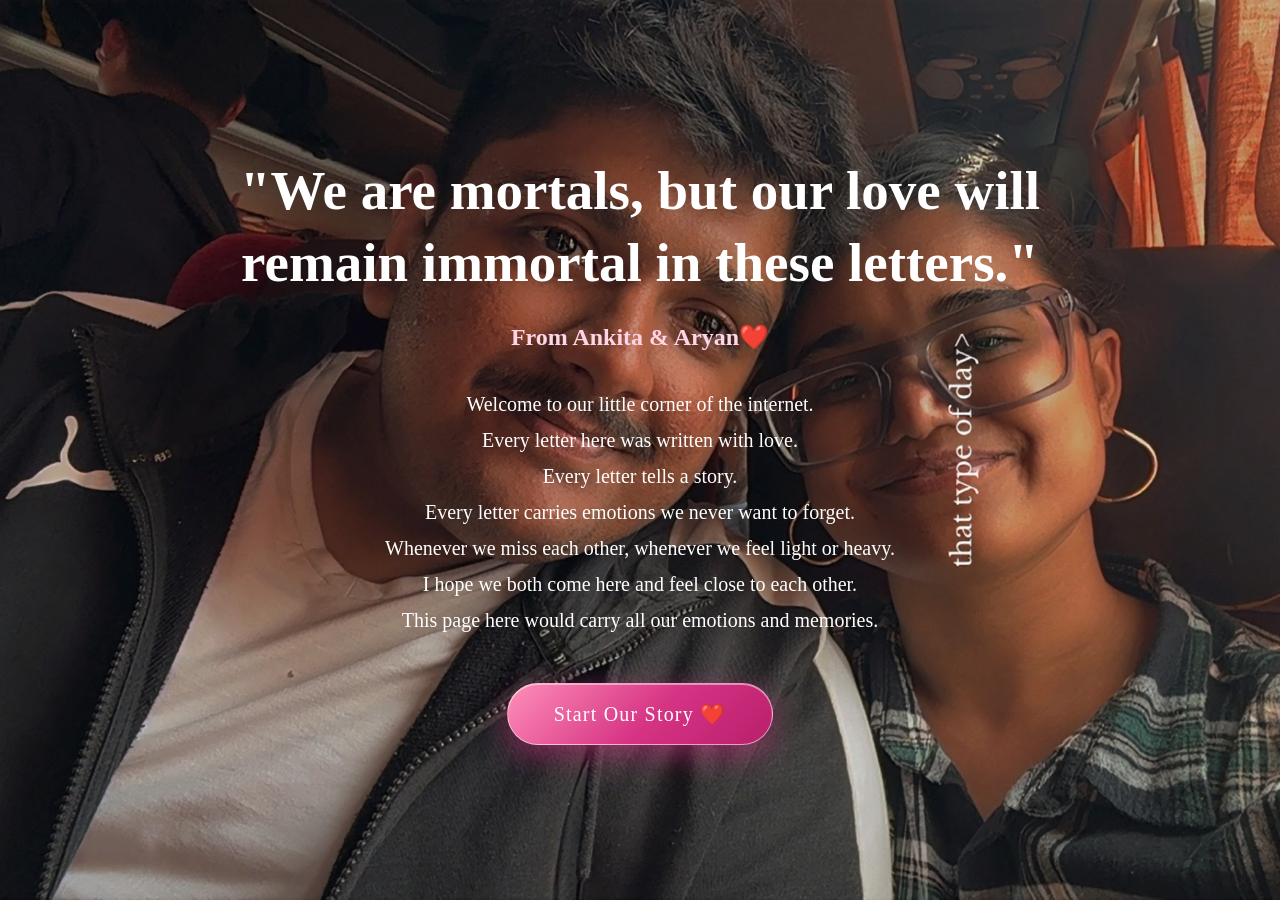
==== commit 337dcb0d: "Add Google Fonts link to index.html Added Google Fonts link for Cormorant Garamond and Caveat." ====
--- a/index.html
+++ b/index.html
@@ -2,6 +2,7 @@
 <html lang="en">
  
 <head>
+    <link href="https://fonts.googleapis.com/css2?family=Cormorant+Garamond:ital,wght@0,500;0,600;1,500&family=Caveat:wght@500;600&display=swap" rel="stylesheet">
     <meta charset="UTF-8">
     <meta name="viewport" content="width=device-width, initial-scale=1.0, viewport-fit=cover">
 
--- a/style.css
+++ b/style.css
@@ -1,6 +1,7 @@
 /* =====================================================
    GENERAL
    ===================================================== */
+   
 *{margin:0;padding:0;box-sizing:border-box}
 html{scroll-behavior:smooth}
 body{font-family:'Times New Roman',Times,serif;overflow-x:hidden;min-height:100%}
@@ -1269,3 +1270,346 @@
 /* heart gets a little pop when the message opens */
 .treasure-message.open .treasure-heart{animation:heartBeat 1.2s ease-in-out infinite,heartPop .7s cubic-bezier(.2,.9,.3,1.4) both}
 @keyframes heartPop{from{transform:scale(0) rotate(-25deg)}to{transform:scale(1) rotate(0)}}
+/* =====================================================
+   SECOND TREASURE: WEDDING PORTRAIT
+   ===================================================== */
+.treasure-buttons{
+    display:flex;gap:16px;justify-content:center;flex-wrap:wrap;margin-top:6px;
+}
+.treasure-buttons .op-main-button{margin-top:22px}
+
+/* appears together with the sign + close button */
+.treasure-message-box #openWedding{
+    opacity:0;pointer-events:none;
+    transition:opacity .9s ease,transform .2s ease,filter .2s ease,box-shadow .2s ease;
+}
+.treasure-message-box.revealed #openWedding{opacity:1;pointer-events:auto}
+
+.wedding-treasure{
+    position:fixed;inset:0;z-index:1300;display:grid;place-items:center;padding:16px;
+    background:radial-gradient(circle at 50% 40%,rgba(255,226,140,.22),rgba(0,18,40,.9) 70%);
+    backdrop-filter:blur(8px);
+    opacity:0;visibility:hidden;pointer-events:none;
+    transition:opacity .5s ease,visibility .5s ease;
+    overflow-y:auto;
+}
+.wedding-treasure.active{opacity:1;visibility:visible;pointer-events:auto}
+
+.wedding-glow{
+    position:absolute;width:min(90vw,720px);aspect-ratio:1;border-radius:50%;pointer-events:none;
+    background:radial-gradient(circle,rgba(255,226,140,.45),rgba(255,226,140,0) 65%);
+    animation:weddingGlow 4s ease-in-out infinite;
+}
+@keyframes weddingGlow{0%,100%{transform:scale(.92);opacity:.7}50%{transform:scale(1.08);opacity:1}}
+
+.wedding-sparkles span{
+    position:absolute;color:#fff1b5;font-size:26px;opacity:0;
+    text-shadow:0 0 12px rgba(255,226,140,.9);animation:weddingTwinkle 3s ease-in-out infinite;
+}
+.wedding-sparkles span:nth-child(1){left:12%;top:14%}
+.wedding-sparkles span:nth-child(2){left:84%;top:18%;animation-delay:.6s}
+.wedding-sparkles span:nth-child(3){left:7%;top:62%;animation-delay:1.2s}
+.wedding-sparkles span:nth-child(4){left:90%;top:68%;animation-delay:1.8s}
+.wedding-sparkles span:nth-child(5){left:30%;top:88%;animation-delay:2.2s}
+.wedding-sparkles span:nth-child(6){left:70%;top:8%;animation-delay:.3s}
+@keyframes weddingTwinkle{0%,100%{opacity:0;transform:scale(.4) rotate(0)}50%{opacity:1;transform:scale(1.2) rotate(40deg)}}
+
+.wedding-box{
+    position:relative;z-index:2;width:min(560px,94vw);text-align:center;color:#fff6da;
+    padding:10px 0 20px;
+    transform:translateY(40px) scale(.9);
+    transition:transform .8s cubic-bezier(.2,.85,.25,1.1) .1s;
+}
+.wedding-treasure.active .wedding-box{transform:none}
+
+.wedding-kicker{
+    letter-spacing:.18em;font-size:clamp(16px,4vw,22px);color:#ffe083;
+    text-shadow:0 2px 10px rgba(0,0,0,.6);margin-bottom:16px;
+}
+
+/* ornate gold frame */
+.wedding-frame{
+    position:relative;display:inline-block;max-width:100%;padding:14px;border-radius:10px;
+    background:linear-gradient(135deg,#fff0b5,#e0a93f 35%,#a8751d 60%,#f6d77a);
+    box-shadow:0 0 0 3px #4c3217,0 20px 50px rgba(0,0,0,.6),0 0 60px rgba(255,215,110,.55);
+    animation:weddingFloat 5s ease-in-out infinite;
+}
+@keyframes weddingFloat{0%,100%{transform:translateY(0) rotate(-.6deg)}50%{transform:translateY(-8px) rotate(.6deg)}}
+
+.wedding-mat{
+    padding:10px;background:#fff8e6;border:3px solid #6b4518;border-radius:4px;
+    box-shadow:inset 0 0 14px rgba(91,55,12,.35);
+}
+.wedding-mat img{
+    display:block;max-width:100%;max-height:52vh;width:auto;height:auto;object-fit:contain;
+    border:1px solid #6b4518;
+    clip-path:inset(0 0 100% 0);
+}
+/* image "unrolls" downward when the popup opens */
+.wedding-treasure.active .wedding-mat img{
+    animation:weddingUnroll 1.6s cubic-bezier(.3,.7,.2,1) .5s forwards;
+}
+@keyframes weddingUnroll{to{clip-path:inset(0 0 0 0)}}
+
+.wf-corner{
+    position:absolute;z-index:3;font-size:30px;line-height:1;color:#4c3217;
+    text-shadow:0 1px 0 #fff0b5;
+}
+.wf-tl{top:-4px;left:2px}
+.wf-tr{top:-4px;right:2px;transform:scaleX(-1)}
+.wf-bl{bottom:-4px;left:2px;transform:scaleY(-1)}
+.wf-br{bottom:-4px;right:2px;transform:scale(-1,-1)}
+
+.wedding-title{
+    margin-top:22px;font-size:clamp(34px,8vw,58px);color:#fff1b5;line-height:1;
+    text-shadow:0 3px 14px rgba(0,0,0,.65),0 0 24px rgba(255,215,110,.6);
+}
+.wedding-caption{
+    margin-top:10px;font-size:clamp(18px,4.4vw,24px);font-style:italic;color:#ffd6e7;
+    text-shadow:0 2px 8px rgba(0,0,0,.6);
+}
+.wedding-box .treasure-sign{
+    opacity:1;pointer-events:auto;color:#fff6da;margin-top:12px;
+}
+#closeWedding{margin-top:20px}
+
+@media(max-width:520px){
+    .wf-corner{font-size:22px}
+    .wedding-frame{padding:10px}
+    .wedding-mat{padding:7px}
+}
+.wedding-treasure #treasureCanvas{
+    position:fixed;inset:0;width:100%;height:100%;z-index:1;pointer-events:none;
+}
+/* =====================================================
+   ENHANCE.CSS  -  load AFTER style.css
+   Buttons, letter cards, slideshow (main site only;
+   the One Piece / Grand Line page is untouched)
+   ===================================================== */
+
+
+:root{
+    --rose:#ff7aa8; --rose-deep:#d63384; --gold:#ffd9a8;
+    --paper:#fffaf0; --ink:#4a2a35;
+    --glass:rgba(255,255,255,.12); --glass-line:rgba(255,255,255,.5);
+}
+
+/* =====================================================
+   1. BUTTONS
+   ===================================================== */
+
+/* Main "Start Our Story" button */
+#openButton{
+    position:relative; overflow:hidden; isolation:isolate;
+    padding:18px 46px; border-radius:60px; letter-spacing:.06em; font-size:20px;
+    background:linear-gradient(135deg,#ff8fb8,#d63384 55%,#b81f6b);
+    border:1px solid rgba(255,255,255,.55);
+    box-shadow:0 10px 30px rgba(214,51,132,.55), inset 0 1px 0 rgba(255,255,255,.45);
+    animation:btnBreathe 3s ease-in-out infinite;
+}
+#openButton::after{                       /* shine sweep */
+    content:""; position:absolute; top:0; left:-120%; width:60%; height:100%; z-index:-1;
+    background:linear-gradient(100deg,transparent,rgba(255,255,255,.55),transparent);
+    transform:skewX(-20deg); transition:left .8s ease;
+}
+#openButton:hover{transform:translateY(-4px) scale(1.05); box-shadow:0 16px 40px rgba(214,51,132,.7), inset 0 1px 0 rgba(255,255,255,.5)}
+#openButton:hover::after{left:140%}
+@keyframes btnBreathe{
+    0%,100%{box-shadow:0 10px 30px rgba(214,51,132,.5), inset 0 1px 0 rgba(255,255,255,.45)}
+    50%{box-shadow:0 10px 44px rgba(255,122,168,.85), inset 0 1px 0 rgba(255,255,255,.45)}
+}
+
+/* Glass pills: Poems / Grand Line / Write a Letter / His Letters */
+#gallery .actionRow button,
+#aryanPage #backFromAryanBtn{
+    position:relative; overflow:hidden; isolation:isolate;
+    padding:14px 30px; border-radius:50px; font-size:17px; letter-spacing:.04em;
+    background:linear-gradient(135deg,rgba(255,255,255,.22),rgba(255,255,255,.06));
+    border:1px solid var(--glass-line); color:#fff;
+    backdrop-filter:blur(10px) saturate(140%); -webkit-backdrop-filter:blur(10px) saturate(140%);
+    box-shadow:0 8px 24px rgba(0,0,0,.25), inset 0 1px 0 rgba(255,255,255,.4);
+    text-shadow:0 1px 6px rgba(0,0,0,.35);
+    transition:transform .3s ease, box-shadow .3s ease, background .3s ease, border-color .3s ease;
+}
+#gallery .actionRow button::before,
+#aryanPage #backFromAryanBtn::before{
+    content:""; position:absolute; inset:0; z-index:-1; opacity:0; transition:opacity .35s ease;
+    background:linear-gradient(135deg,rgba(255,122,168,.65),rgba(214,51,132,.55));
+}
+#gallery .actionRow button:hover,
+#aryanPage #backFromAryanBtn:hover{
+    transform:translateY(-4px); border-color:rgba(255,255,255,.85);
+    box-shadow:0 14px 32px rgba(214,51,132,.4), inset 0 1px 0 rgba(255,255,255,.5);
+}
+#gallery .actionRow button:hover::before,
+#aryanPage #backFromAryanBtn:hover::before{opacity:1}
+#gallery .actionRow button:active,
+#aryanPage #backFromAryanBtn:active{transform:translateY(0) scale(.97)}
+
+/* "Tap to read" toggle */
+.letterCardToggle{
+    border-radius:30px !important; letter-spacing:.05em;
+    transition:transform .25s ease, background .3s ease, box-shadow .3s ease !important;
+}
+.letterCardToggle:hover{transform:translateY(-2px) !important; box-shadow:0 6px 18px rgba(214,51,132,.35) !important}
+
+/* Floating music button */
+#musicToggle,#musicToggleAryan{
+    border:2px solid rgba(255,255,255,.7);
+    box-shadow:0 0 0 6px rgba(255,122,168,.18), 0 0 28px rgba(255,122,168,.8);
+}
+
+/* Music menu */
+#musicMenu,#musicMenuAryan{
+    background:rgba(30,10,25,.62); border:1px solid rgba(255,255,255,.25);
+    box-shadow:0 18px 40px rgba(0,0,0,.45); backdrop-filter:blur(18px); -webkit-backdrop-filter:blur(18px);
+}
+.song-btn,#shuffleBtn,#shuffleBtnAryan{
+    text-align:left; border-radius:14px; transition:background .25s ease, transform .25s ease, box-shadow .25s ease;
+}
+.song-btn:hover,#shuffleBtn:hover,#shuffleBtnAryan:hover{transform:translateX(4px)}
+.song-btn.active{background:linear-gradient(135deg,#ff7aa8,#d63384); box-shadow:0 0 16px rgba(255,92,138,.7)}
+#shuffleBtn,#shuffleBtnAryan{text-align:center; background:rgba(255,255,255,.12); border-style:dashed}
+
+/* Write-a-letter popup button + inputs */
+#letterForm button[type="submit"]{
+    padding:14px 34px; border-radius:40px; background:linear-gradient(135deg,#ff8fb8,#d63384);
+    box-shadow:0 8px 22px rgba(214,51,132,.4);
+}
+#letterForm input,#letterForm textarea{
+    font-family:'Cormorant Garamond',Georgia,serif; font-size:18px; background:#fffdf7;
+    border:1px solid rgba(214,51,132,.3) !important; outline:none; transition:box-shadow .25s ease;
+}
+#letterForm input:focus,#letterForm textarea:focus{box-shadow:0 0 0 3px rgba(255,122,168,.35)}
+
+/* =====================================================
+   2. LETTER CARDS
+   ===================================================== */
+
+/* Closed card: frosted glass with soft glowing edge */
+#mainLetterCard,#aryanLetterCard,#poemCard{
+    position:relative;
+    background:linear-gradient(145deg,rgba(255,255,255,.2),rgba(255,255,255,.05)) !important;
+    border:1px solid rgba(255,255,255,.55) !important; border-radius:22px !important;
+    backdrop-filter:blur(12px) saturate(140%) !important; -webkit-backdrop-filter:blur(12px) saturate(140%) !important;
+    box-shadow:0 18px 45px rgba(0,0,0,.35), inset 0 1px 0 rgba(255,255,255,.5), 0 0 40px rgba(255,122,168,.18) !important;
+    transition:background .5s ease, color .5s ease, box-shadow .5s ease, width .5s ease, transform .35s ease !important;
+}
+#mainLetterCard:not(.letter-open):hover,
+#aryanLetterCard:not(.letter-open):hover,
+#poemCard:not(.letter-open):hover{
+    box-shadow:0 22px 55px rgba(0,0,0,.4), inset 0 1px 0 rgba(255,255,255,.6), 0 0 55px rgba(255,122,168,.35) !important;
+}
+
+/* envelope flap hint on the closed card */
+#mainLetterCard:not(.letter-open)::before,
+#aryanLetterCard:not(.letter-open)::before,
+#poemCard:not(.letter-open)::before{
+    content:""; position:absolute; top:0; left:0; right:0; height:46px; pointer-events:none;
+    border-radius:22px 22px 0 0; opacity:.5;
+    background:linear-gradient(to bottom,rgba(255,255,255,.18),transparent);
+    clip-path:polygon(0 0,100% 0,50% 100%);
+}
+
+.letterCardEmoji{filter:drop-shadow(0 4px 10px rgba(255,122,168,.7)); animation:emojiFloat 3.2s ease-in-out infinite}
+@keyframes emojiFloat{0%,100%{transform:translateY(0)}50%{transform:translateY(-6px)}}
+
+#mainLetterCard #viewerTitle,#aryanLetterCard #viewerTitleAryan,#poemCard #viewerTitlePoem{
+    font-family:'Cormorant Garamond',Georgia,serif; font-weight:600; font-size:25px; letter-spacing:.02em;
+}
+#mainLetterCard #viewerDate,#aryanLetterCard #viewerDateAryan,#poemCard #viewerDatePoem{
+    font-family:'Caveat',cursive; font-size:19px; letter-spacing:.03em;
+}
+
+/* Opened card: warm love-letter paper */
+#mainLetterCard.letter-open,#aryanLetterCard.letter-open,#poemCard.letter-open{
+    background:
+        radial-gradient(circle at 12% 8%,rgba(214,51,132,.07),transparent 40%),
+        radial-gradient(circle at 90% 95%,rgba(200,150,80,.12),transparent 45%),
+        repeating-linear-gradient(to bottom,transparent 0 31px,rgba(214,51,132,.10) 31px 32px),
+        linear-gradient(#fffaf0,#fff3df) !important;
+    color:var(--ink) !important; border:1px solid rgba(190,140,90,.55) !important;
+    box-shadow:0 25px 70px rgba(0,0,0,.45), inset 0 0 60px rgba(210,160,90,.18), 0 0 0 6px rgba(255,255,255,.08) !important;
+    backdrop-filter:none !important; -webkit-backdrop-filter:none !important;
+    animation:paperUnfold .6s cubic-bezier(.2,.85,.25,1) both;
+}
+@keyframes paperUnfold{
+    from{transform:scaleY(.82) translateY(14px); opacity:.6}
+    to{transform:scaleY(1) translateY(0); opacity:1}
+}
+.letter-open::before{display:none !important}
+
+/* ornament under the title */
+#mainLetterCard.letter-open h2::after,
+#aryanLetterCard.letter-open h2::after,
+#poemCard.letter-open h2::after{
+    content:"❦"; display:block; margin-top:6px; font-size:20px; color:var(--rose-deep); opacity:.8;
+}
+
+#mainLetterCard.letter-open .letterCardBody,
+#aryanLetterCard.letter-open .letterCardBody,
+#poemCard.letter-open .letterCardBody{
+    font-family:'Cormorant Garamond',Georgia,serif; font-size:20px !important; line-height:32px !important; font-weight:500;
+    padding-right:6px; scrollbar-width:thin; scrollbar-color:rgba(214,51,132,.45) transparent;
+}
+.letter-open .letterCardBody p{font-size:inherit; line-height:inherit; margin-bottom:16px}
+/* drop cap on first paragraph's greeting is skipped; sign-off gets handwriting */
+.letter-open .letterCardBody p:last-child{font-family:'Caveat',cursive; font-size:24px; color:var(--rose-deep); line-height:1.3}
+.letter-open .letterCardPosition{color:#8a6a55; opacity:.8; font-family:'Caveat',cursive; font-size:17px}
+
+@media(max-width:768px){
+    #mainLetterCard.letter-open .letterCardBody,
+    #aryanLetterCard.letter-open .letterCardBody,
+    #poemCard.letter-open .letterCardBody{font-size:18px !important; line-height:28px !important}
+}
+
+/* =====================================================
+   3. SLIDESHOW
+   Blurred full-bleed backdrop + sharp photo on top,
+   slow crossfade and gentle Ken-Burns zoom.
+   (layers are created by enhance.js)
+   ===================================================== */
+#slideshow,#slideshowAryan{background-image:none !important; background-color:#0b0610}
+
+.ss-layer{position:absolute; inset:0; opacity:0; transition:opacity 1.8s ease; overflow:hidden}
+.ss-layer.show{opacity:1}
+.ss-layer::before{                       /* blurred fill, so no black bars */
+    content:""; position:absolute; inset:-60px;
+    background:var(--img) center/cover no-repeat;
+    filter:blur(30px) saturate(1.25) brightness(.6);
+    transform:scale(1.1);
+}
+.ss-layer::after{                        /* the real photo, fully visible */
+    content:""; position:absolute; inset:0;
+    background:var(--img) center/contain no-repeat;
+    filter:drop-shadow(0 20px 50px rgba(0,0,0,.6));
+    animation:kenBurns 10s ease-out forwards;
+}
+@keyframes kenBurns{from{transform:scale(1)}to{transform:scale(1.07)}}
+
+/* Dreamy vignette + warm tint instead of a flat dark overlay */
+#lettersPage .overlay,#aryanPage .overlay{
+    background:
+        radial-gradient(ellipse at center,rgba(20,5,18,.25) 0%,rgba(20,5,18,.62) 75%,rgba(10,2,10,.85) 100%),
+        linear-gradient(to bottom,rgba(214,51,132,.10),rgba(0,0,0,.25));
+}
+
+/* floating hearts / sparkles */
+.float-bits{position:fixed; inset:0; z-index:0; pointer-events:none; overflow:hidden}
+.float-bits span{
+    position:absolute; bottom:-40px; opacity:0; color:#ffc2d9;
+    text-shadow:0 0 10px rgba(255,122,168,.8);
+    animation:floatUp linear infinite;
+}
+@keyframes floatUp{
+    0%{transform:translateY(0) translateX(0) rotate(0); opacity:0}
+    10%{opacity:.7}
+    90%{opacity:.5}
+    100%{transform:translateY(-110vh) translateX(30px) rotate(40deg); opacity:0}
+}
+#lettersPage.idle-mode .float-bits,#aryanPage.idle-mode .float-bits{opacity:1}
+
+@media(prefers-reduced-motion:reduce){
+    .float-bits{display:none}
+    .ss-layer::after{animation:none}
+}
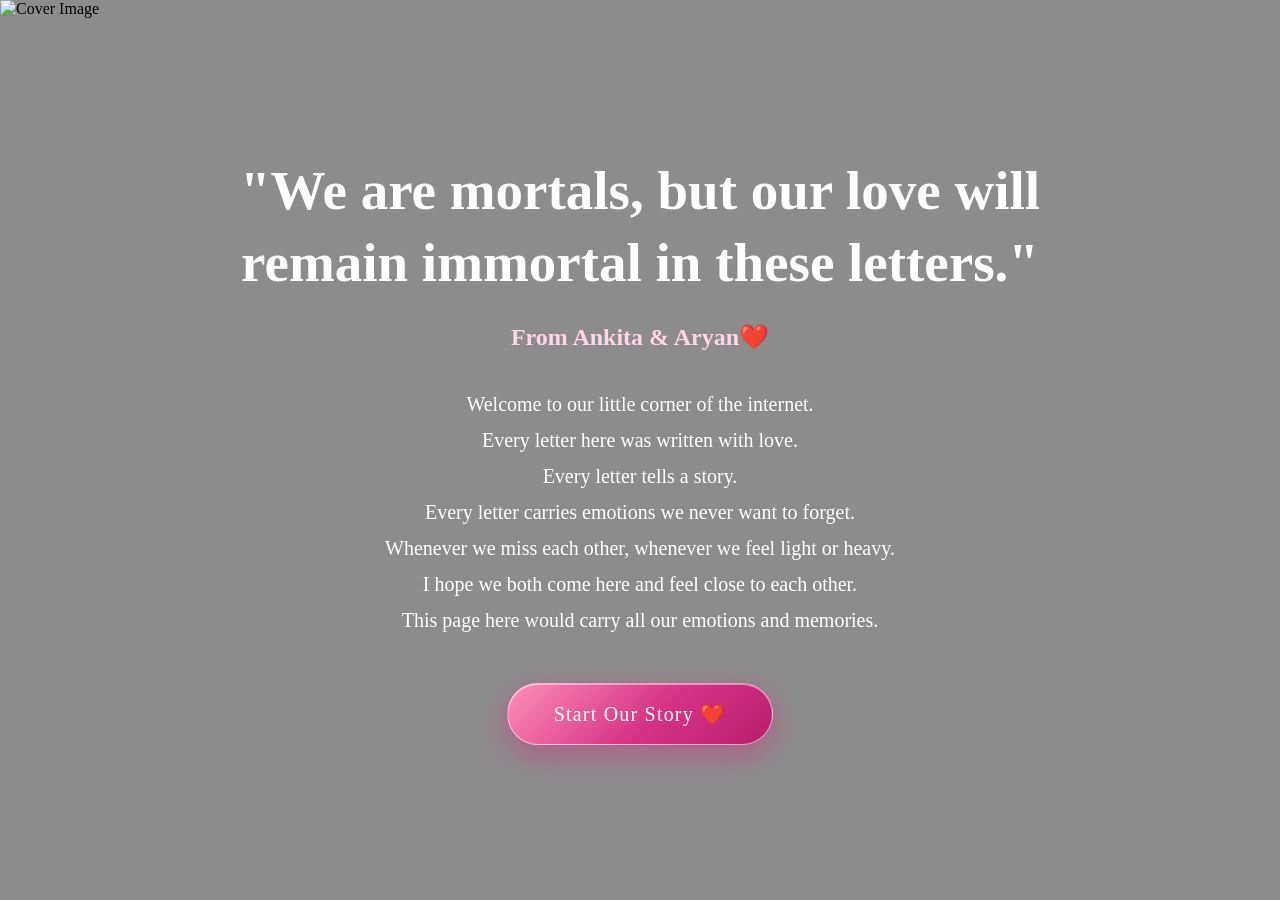
==== commit a8e7964c: "Update image paths for Aryan and Ankita sections" ====
--- a/index.html
+++ b/index.html
@@ -162,9 +162,9 @@
                     </div>
 
                                         <div class="wanted-photo" id="aryanWantedPhoto">
-                        <img class="wanted-photo-slide active" src="images/Aryanwanted1.jpeg" alt="Aryan Goyal">
-                        <img class="wanted-photo-slide" src="images/AryanWanted2.jpeg" alt="Aryan Goyal">
-                        <img class="wanted-photo-slide" src="images/AryanWanted3.jpeg" alt="Aryan Goyal">
+                        <img class="wanted-photo-slide active" src="image/Aryan/Aryan1.jpeg" alt="Aryan Goyal">
+                        <img class="wanted-photo-slide" src="image/Aryan/Aryan2.jpeg" alt="Aryan Goyal">
+                        <img class="wanted-photo-slide" src="image/Aryan/Aryan3.jpeg" alt="Aryan Goyal">
                     </div>
 
                     <h3>ARYAN GOYAL</h3>
@@ -192,7 +192,7 @@
                     </div>
 
                                         <div class="wanted-photo">
-                        <img src="images/AnkitaWanted.jpeg" alt="Ankita">
+                        <img src="image/Ankita/Ankita1.jpeg" alt="Ankita">
                     </div>
 
                     <h3>ANKITA</h3>
--- a/style.css
+++ b/style.css
@@ -1,7 +1,6 @@
 /* =====================================================
    GENERAL
    ===================================================== */
-   
 *{margin:0;padding:0;box-sizing:border-box}
 html{scroll-behavior:smooth}
 body{font-family:'Times New Roman',Times,serif;overflow-x:hidden;min-height:100%}
@@ -1386,7 +1385,7 @@
    Buttons, letter cards, slideshow (main site only;
    the One Piece / Grand Line page is untouched)
    ===================================================== */
-
+@import url('https://fonts.googleapis.com/css2?family=Cormorant+Garamond:ital,wght@0,500;0,600;1,500&family=Caveat:wght@500;600&display=swap');
 
 :root{
     --rose:#ff7aa8; --rose-deep:#d63384; --gold:#ffd9a8;
@@ -1583,9 +1582,7 @@
     content:""; position:absolute; inset:0;
     background:var(--img) center/contain no-repeat;
     filter:drop-shadow(0 20px 50px rgba(0,0,0,.6));
-    animation:kenBurns 10s ease-out forwards;
-}
-@keyframes kenBurns{from{transform:scale(1)}to{transform:scale(1.07)}}
+}
 
 /* Dreamy vignette + warm tint instead of a flat dark overlay */
 #lettersPage .overlay,#aryanPage .overlay{
@@ -1611,5 +1608,18 @@
 
 @media(prefers-reduced-motion:reduce){
     .float-bits{display:none}
-    .ss-layer::after{animation:none}
-}
+}
+
+/* =====================================================
+   4. GRAND LINE: HEART ROUTE DRAWS ITSELF AS ISLANDS ARE VISITED
+   (the full heart stays as a faint ghost; real line is drawn on top)
+   ===================================================== */
+.map-route .route-ghost{opacity:.28}
+.map-route .route-edge{
+    fill:none; stroke:#b3261e; stroke-width:.9; stroke-dasharray:2.2,1.8; stroke-linecap:round;
+    filter:drop-shadow(0 0 1.2px rgba(255,205,120,.95));
+}
+.map-route .route-mask{
+    fill:none; stroke:#fff; stroke-width:3; stroke-dasharray:1 1;
+    transition:stroke-dashoffset 1.3s ease-in-out;
+}
